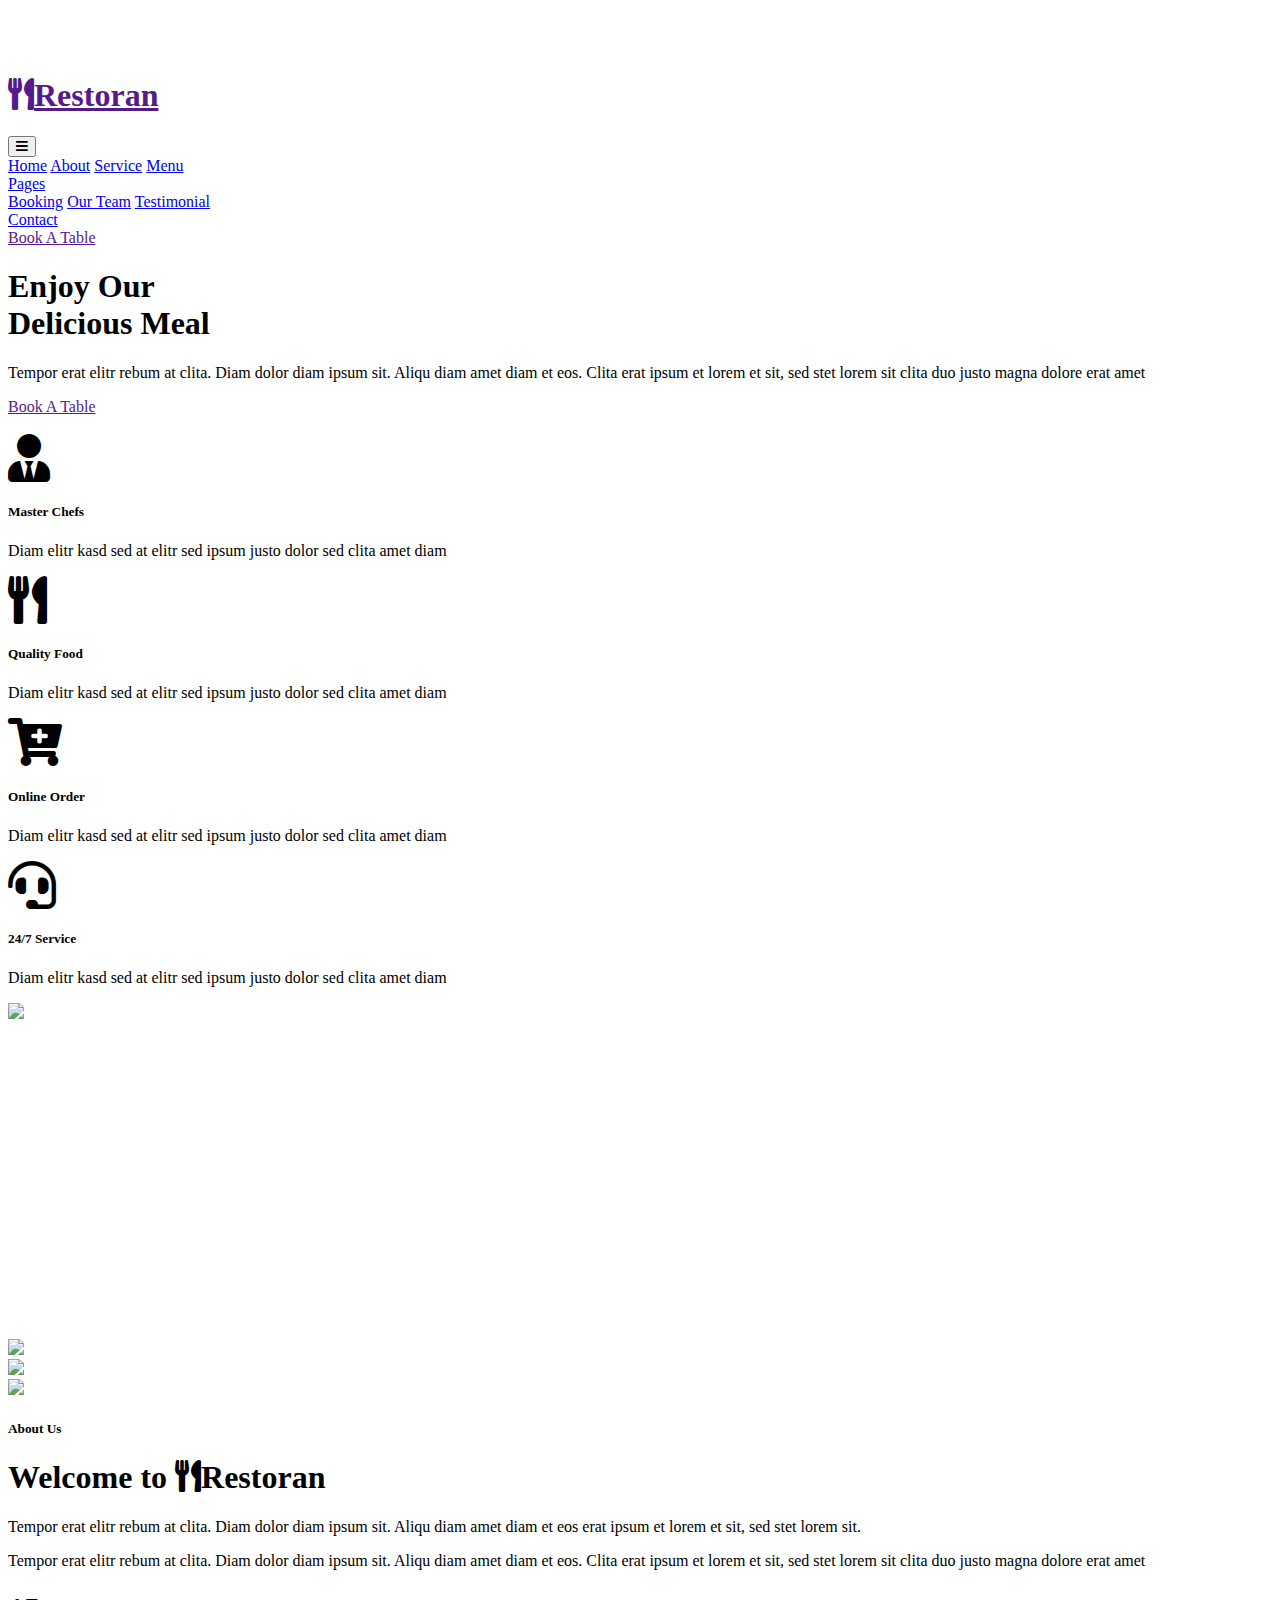
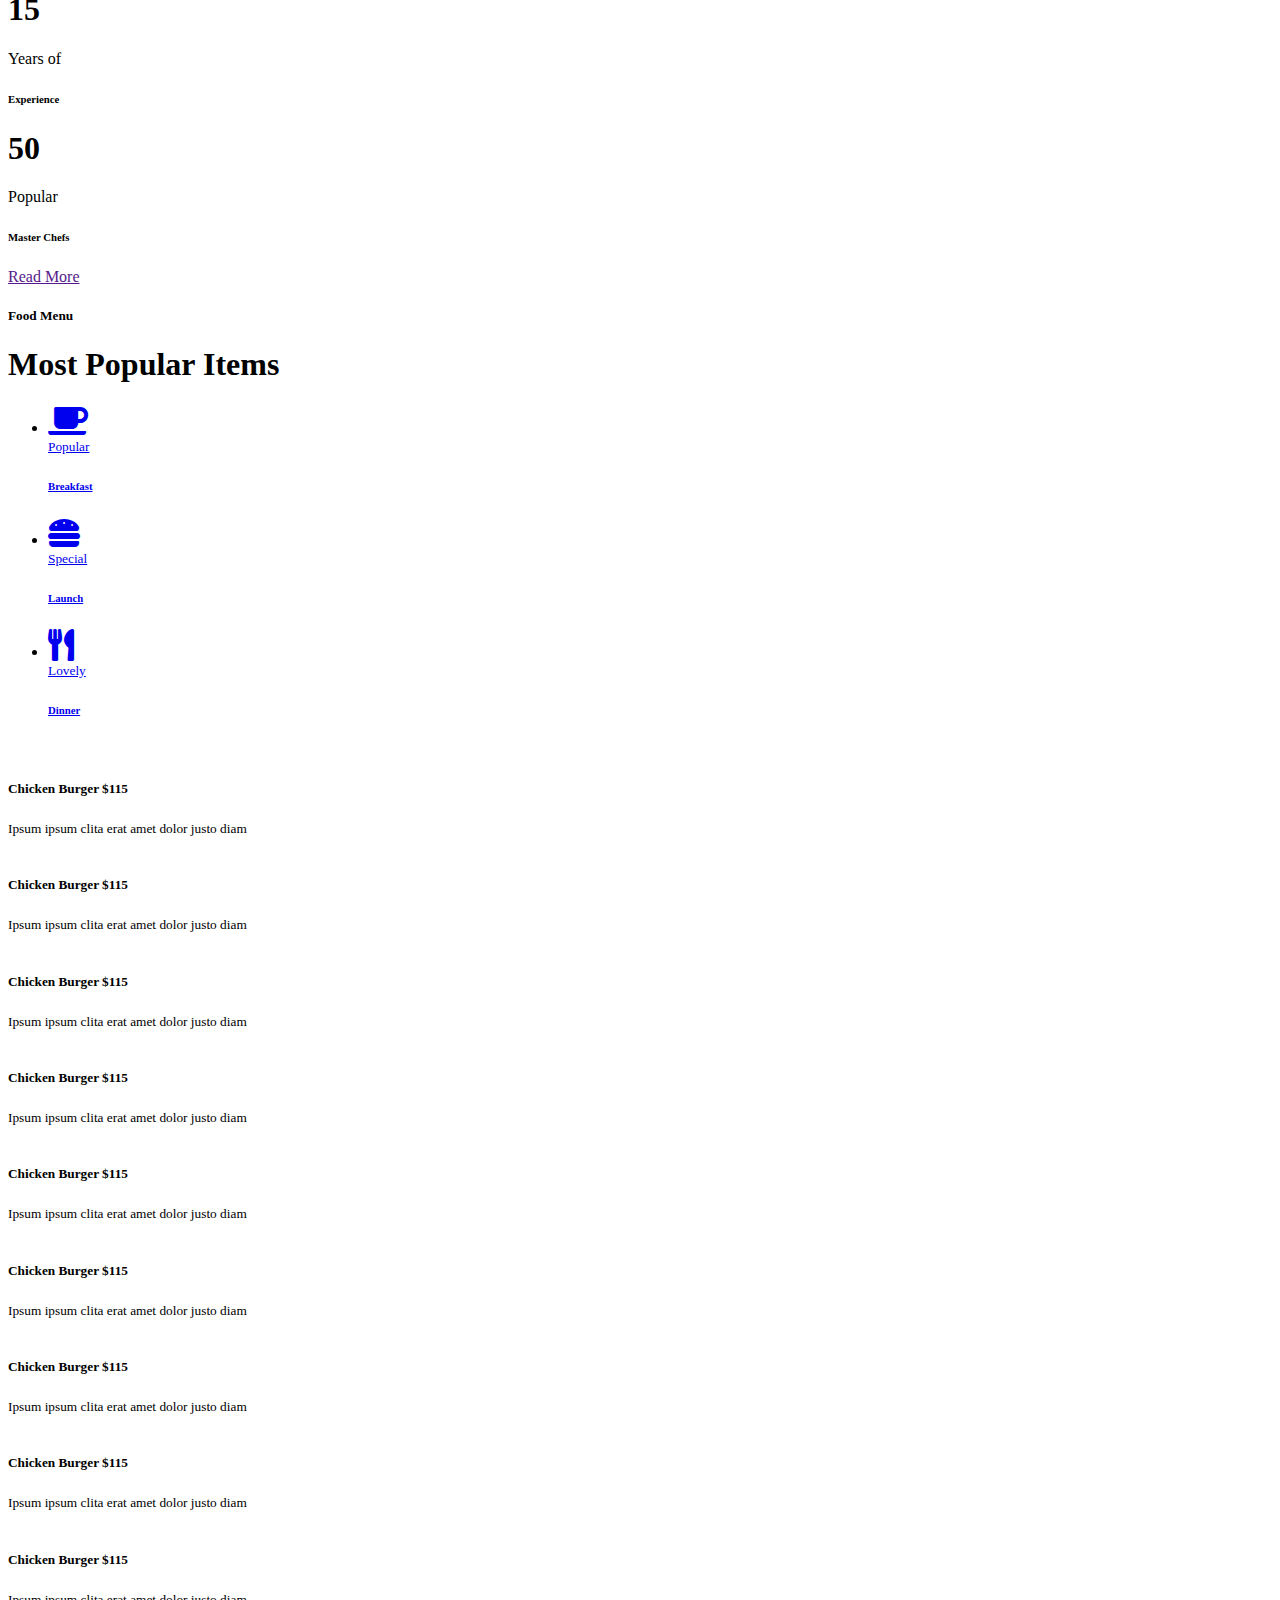
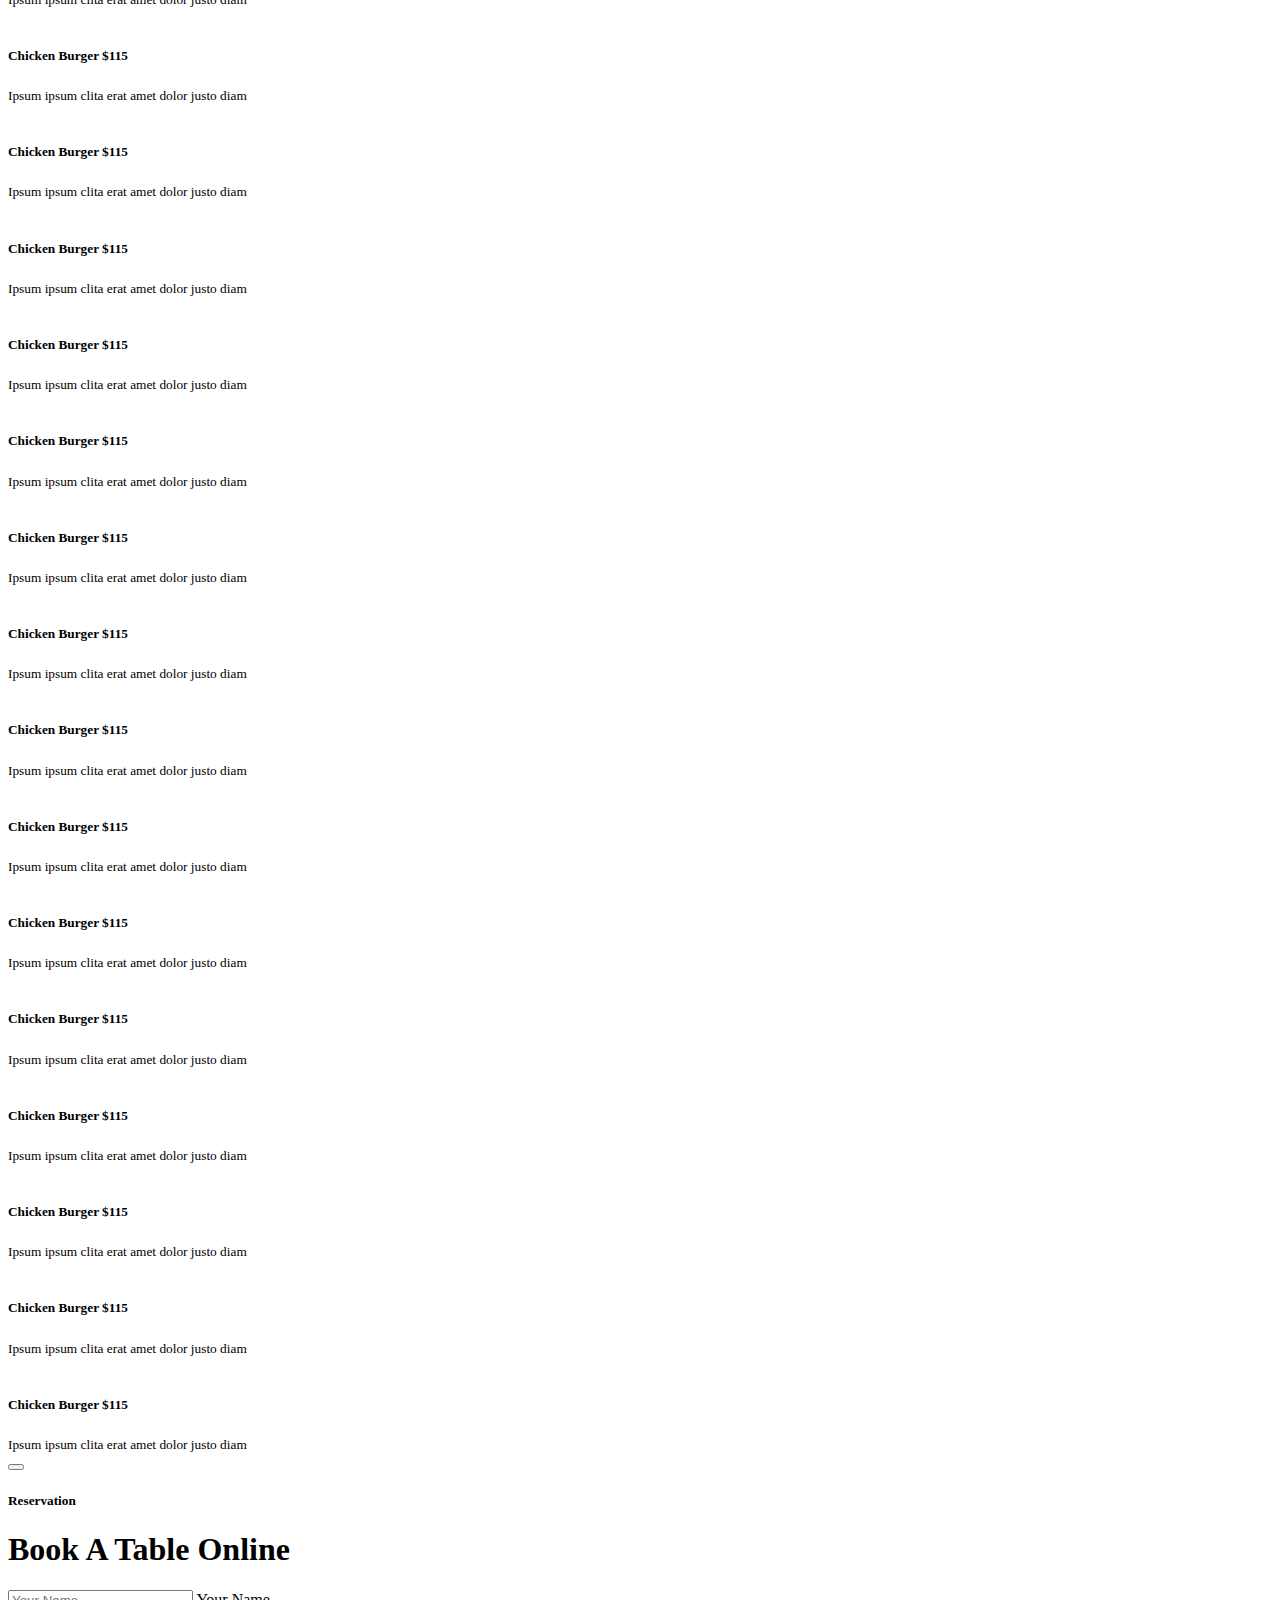
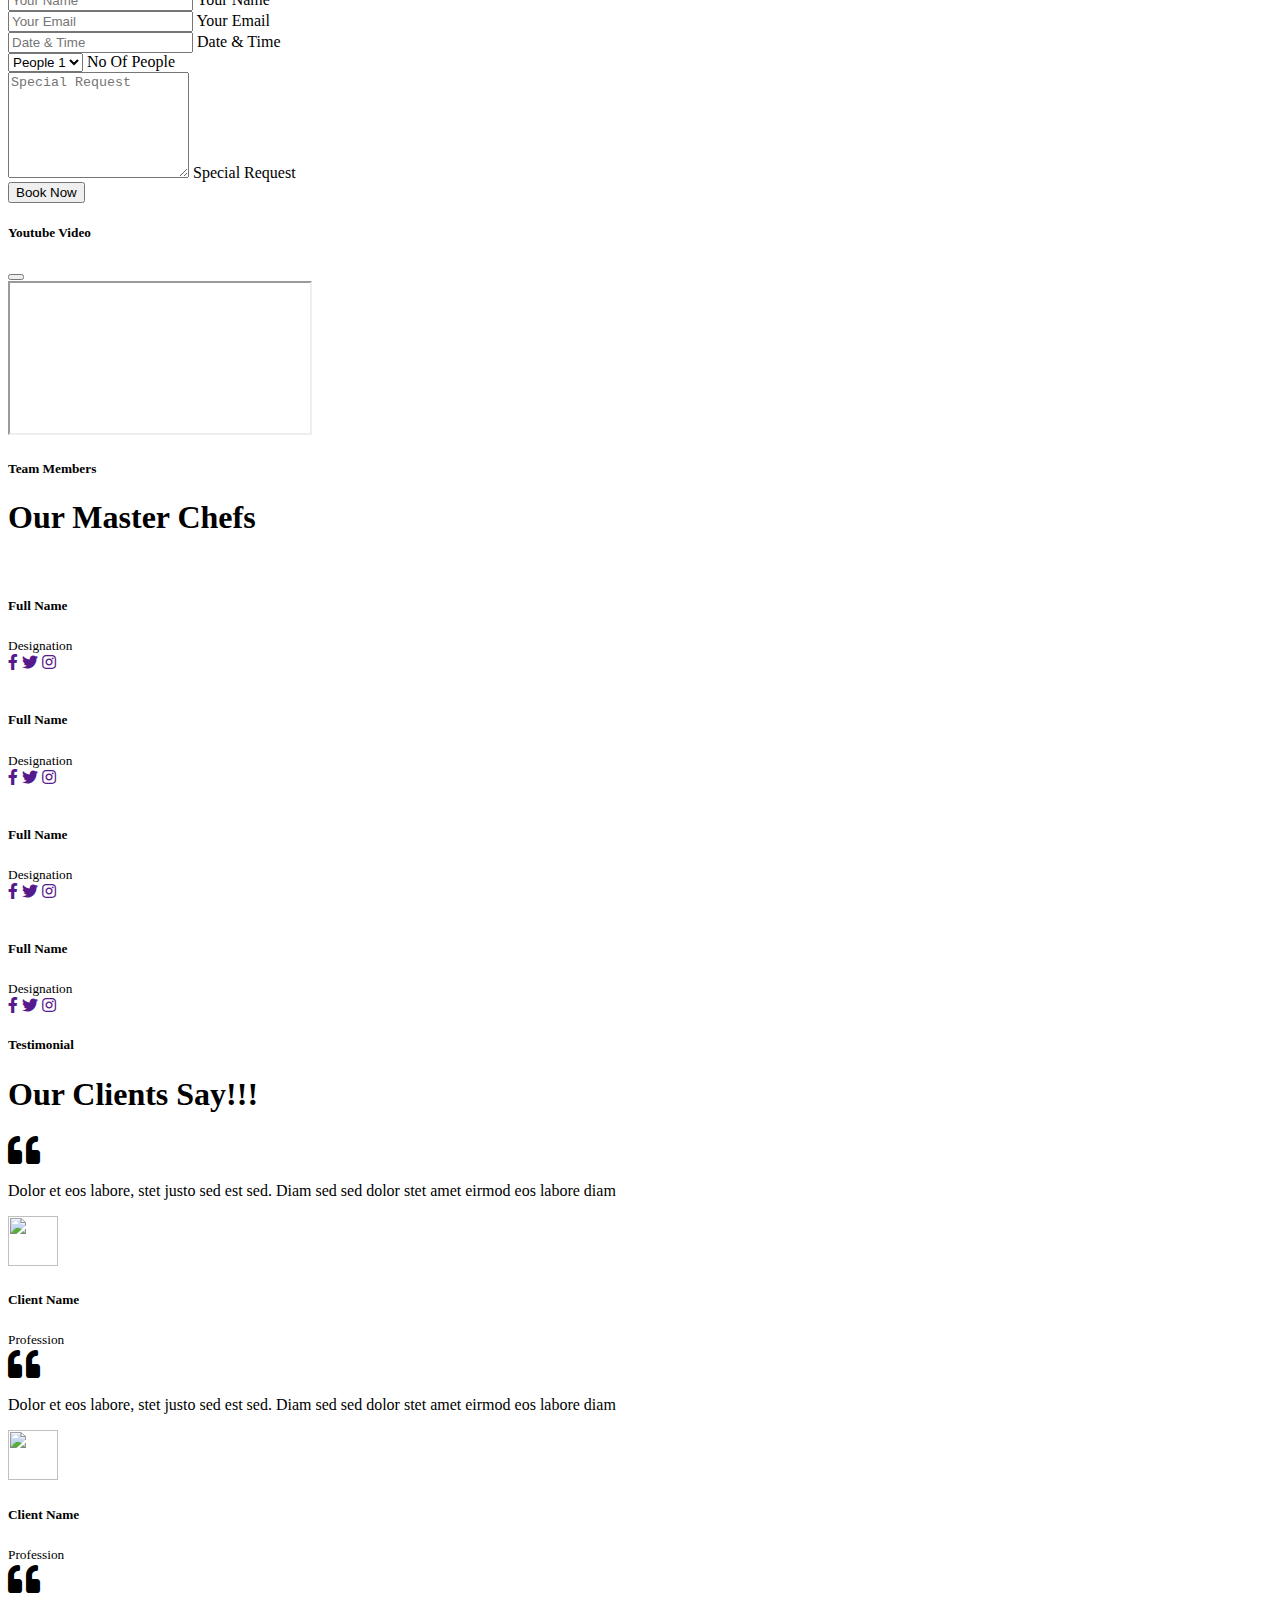
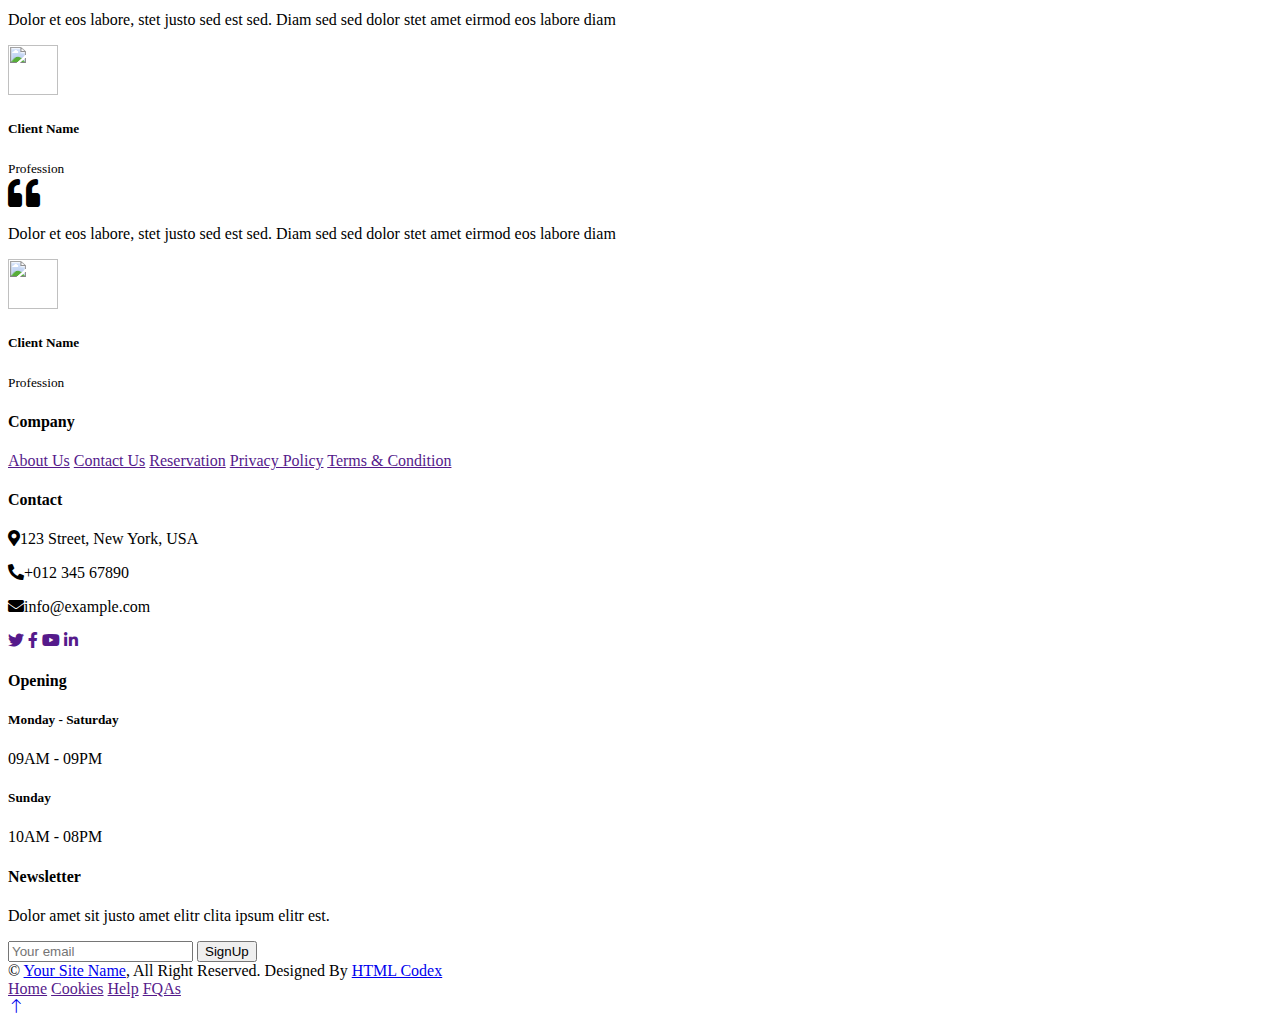
==== index.html @ 81ca8cb5 "Add files via upload" ====
<!DOCTYPE html>
<html lang="en">

<head>
    <meta charset="utf-8">
    <title>Restoran - Bootstrap Restaurant Template</title>
    <meta content="width=device-width, initial-scale=1.0" name="viewport">
    <meta content="" name="keywords">
    <meta content="" name="description">

    <!-- Favicon -->
    <link href="img/favicon.ico" rel="icon">

    <!-- Google Web Fonts -->
    <link rel="preconnect" href="https://fonts.googleapis.com">
    <link rel="preconnect" href="https://fonts.gstatic.com" crossorigin>
    <link href="https://fonts.googleapis.com/css2?family=Heebo:wght@400;500;600&family=Nunito:wght@600;700;800&family=Pacifico&display=swap" rel="stylesheet">

    <!-- Icon Font Stylesheet -->
    <link href="https://cdnjs.cloudflare.com/ajax/libs/font-awesome/5.10.0/css/all.min.css" rel="stylesheet">
    <link href="https://cdn.jsdelivr.net/npm/bootstrap-icons@1.4.1/font/bootstrap-icons.css" rel="stylesheet">

    <!-- Libraries Stylesheet -->
    <link href="lib/animate/animate.min.css" rel="stylesheet">
    <link href="lib/owlcarousel/assets/owl.carousel.min.css" rel="stylesheet">
    <link href="lib/tempusdominus/css/tempusdominus-bootstrap-4.min.css" rel="stylesheet" />

    <!-- Customized Bootstrap Stylesheet -->
    <link href="css/bootstrap.min.css" rel="stylesheet">

    <!-- Template Stylesheet -->
    <link href="css/style.css" rel="stylesheet">
</head>

<body>
    <div class="container-xxl bg-white p-0">
        <!-- Spinner Start -->
        <div id="spinner" class="show bg-white position-fixed translate-middle w-100 vh-100 top-50 start-50 d-flex align-items-center justify-content-center">
            <div class="spinner-border text-primary" style="width: 3rem; height: 3rem;" role="status">
                <span class="sr-only">Loading...</span>
            </div>
        </div>
        <!-- Spinner End -->


        <!-- Navbar & Hero Start -->
        <div class="container-xxl position-relative p-0">
            <nav class="navbar navbar-expand-lg navbar-dark bg-dark px-4 px-lg-5 py-3 py-lg-0">
                <a href="" class="navbar-brand p-0">
                    <h1 class="text-primary m-0"><i class="fa fa-utensils me-3"></i>Restoran</h1>
                    <!-- <img src="img/logo.png" alt="Logo"> -->
                </a>
                <button class="navbar-toggler" type="button" data-bs-toggle="collapse" data-bs-target="#navbarCollapse">
                    <span class="fa fa-bars"></span>
                </button>
                <div class="collapse navbar-collapse" id="navbarCollapse">
                    <div class="navbar-nav ms-auto py-0 pe-4">
                        <a href="index.html" class="nav-item nav-link active">Home</a>
                        <a href="about.html" class="nav-item nav-link">About</a>
                        <a href="service.html" class="nav-item nav-link">Service</a>
                        <a href="menu.html" class="nav-item nav-link">Menu</a>
                        <div class="nav-item dropdown">
                            <a href="#" class="nav-link dropdown-toggle" data-bs-toggle="dropdown">Pages</a>
                            <div class="dropdown-menu m-0">
                                <a href="booking.html" class="dropdown-item">Booking</a>
                                <a href="team.html" class="dropdown-item">Our Team</a>
                                <a href="testimonial.html" class="dropdown-item">Testimonial</a>
                            </div>
                        </div>
                        <a href="contact.html" class="nav-item nav-link">Contact</a>
                    </div>
                    <a href="" class="btn btn-primary py-2 px-4">Book A Table</a>
                </div>
            </nav>

            <div class="container-xxl py-5 bg-dark hero-header mb-5">
                <div class="container my-5 py-5">
                    <div class="row align-items-center g-5">
                        <div class="col-lg-6 text-center text-lg-start">
                            <h1 class="display-3 text-white animated slideInLeft">Enjoy Our<br>Delicious Meal</h1>
                            <p class="text-white animated slideInLeft mb-4 pb-2">Tempor erat elitr rebum at clita. Diam dolor diam ipsum sit. Aliqu diam amet diam et eos. Clita erat ipsum et lorem et sit, sed stet lorem sit clita duo justo magna dolore erat amet</p>
                            <a href="" class="btn btn-primary py-sm-3 px-sm-5 me-3 animated slideInLeft">Book A Table</a>
                        </div>
                        <div class="col-lg-6 text-center text-lg-end overflow-hidden">
                            <img class="img-fluid" src="img/hero.png" alt="">
                        </div>
                    </div>
                </div>
            </div>
        </div>
        <!-- Navbar & Hero End -->


        <!-- Service Start -->
        <div class="container-xxl py-5">
            <div class="container">
                <div class="row g-4">
                    <div class="col-lg-3 col-sm-6 wow fadeInUp" data-wow-delay="0.1s">
                        <div class="service-item rounded pt-3">
                            <div class="p-4">
                                <i class="fa fa-3x fa-user-tie text-primary mb-4"></i>
                                <h5>Master Chefs</h5>
                                <p>Diam elitr kasd sed at elitr sed ipsum justo dolor sed clita amet diam</p>
                            </div>
                        </div>
                    </div>
                    <div class="col-lg-3 col-sm-6 wow fadeInUp" data-wow-delay="0.3s">
                        <div class="service-item rounded pt-3">
                            <div class="p-4">
                                <i class="fa fa-3x fa-utensils text-primary mb-4"></i>
                                <h5>Quality Food</h5>
                                <p>Diam elitr kasd sed at elitr sed ipsum justo dolor sed clita amet diam</p>
                            </div>
                        </div>
                    </div>
                    <div class="col-lg-3 col-sm-6 wow fadeInUp" data-wow-delay="0.5s">
                        <div class="service-item rounded pt-3">
                            <div class="p-4">
                                <i class="fa fa-3x fa-cart-plus text-primary mb-4"></i>
                                <h5>Online Order</h5>
                                <p>Diam elitr kasd sed at elitr sed ipsum justo dolor sed clita amet diam</p>
                            </div>
                        </div>
                    </div>
                    <div class="col-lg-3 col-sm-6 wow fadeInUp" data-wow-delay="0.7s">
                        <div class="service-item rounded pt-3">
                            <div class="p-4">
                                <i class="fa fa-3x fa-headset text-primary mb-4"></i>
                                <h5>24/7 Service</h5>
                                <p>Diam elitr kasd sed at elitr sed ipsum justo dolor sed clita amet diam</p>
                            </div>
                        </div>
                    </div>
                </div>
            </div>
        </div>
        <!-- Service End -->


        <!-- About Start -->
        <div class="container-xxl py-5">
            <div class="container">
                <div class="row g-5 align-items-center">
                    <div class="col-lg-6">
                        <div class="row g-3">
                            <div class="col-6 text-start">
                                <img class="img-fluid rounded w-100 wow zoomIn" data-wow-delay="0.1s" src="img/about-1.jpg">
                            </div>
                            <div class="col-6 text-start">
                                <img class="img-fluid rounded w-75 wow zoomIn" data-wow-delay="0.3s" src="img/about-2.jpg" style="margin-top: 25%;">
                            </div>
                            <div class="col-6 text-end">
                                <img class="img-fluid rounded w-75 wow zoomIn" data-wow-delay="0.5s" src="img/about-3.jpg">
                            </div>
                            <div class="col-6 text-end">
                                <img class="img-fluid rounded w-100 wow zoomIn" data-wow-delay="0.7s" src="img/about-4.jpg">
                            </div>
                        </div>
                    </div>
                    <div class="col-lg-6">
                        <h5 class="section-title ff-secondary text-start text-primary fw-normal">About Us</h5>
                        <h1 class="mb-4">Welcome to <i class="fa fa-utensils text-primary me-2"></i>Restoran</h1>
                        <p class="mb-4">Tempor erat elitr rebum at clita. Diam dolor diam ipsum sit. Aliqu diam amet diam et eos erat ipsum et lorem et sit, sed stet lorem sit.</p>
                        <p class="mb-4">Tempor erat elitr rebum at clita. Diam dolor diam ipsum sit. Aliqu diam amet diam et eos. Clita erat ipsum et lorem et sit, sed stet lorem sit clita duo justo magna dolore erat amet</p>
                        <div class="row g-4 mb-4">
                            <div class="col-sm-6">
                                <div class="d-flex align-items-center border-start border-5 border-primary px-3">
                                    <h1 class="flex-shrink-0 display-5 text-primary mb-0" data-toggle="counter-up">15</h1>
                                    <div class="ps-4">
                                        <p class="mb-0">Years of</p>
                                        <h6 class="text-uppercase mb-0">Experience</h6>
                                    </div>
                                </div>
                            </div>
                            <div class="col-sm-6">
                                <div class="d-flex align-items-center border-start border-5 border-primary px-3">
                                    <h1 class="flex-shrink-0 display-5 text-primary mb-0" data-toggle="counter-up">50</h1>
                                    <div class="ps-4">
                                        <p class="mb-0">Popular</p>
                                        <h6 class="text-uppercase mb-0">Master Chefs</h6>
                                    </div>
                                </div>
                            </div>
                        </div>
                        <a class="btn btn-primary py-3 px-5 mt-2" href="">Read More</a>
                    </div>
                </div>
            </div>
        </div>
        <!-- About End -->


        <!-- Menu Start -->
        <div class="container-xxl py-5">
            <div class="container">
                <div class="text-center wow fadeInUp" data-wow-delay="0.1s">
                    <h5 class="section-title ff-secondary text-center text-primary fw-normal">Food Menu</h5>
                    <h1 class="mb-5">Most Popular Items</h1>
                </div>
                <div class="tab-class text-center wow fadeInUp" data-wow-delay="0.1s">
                    <ul class="nav nav-pills d-inline-flex justify-content-center border-bottom mb-5">
                        <li class="nav-item">
                            <a class="d-flex align-items-center text-start mx-3 ms-0 pb-3 active" data-bs-toggle="pill" href="#tab-1">
                                <i class="fa fa-coffee fa-2x text-primary"></i>
                                <div class="ps-3">
                                    <small class="text-body">Popular</small>
                                    <h6 class="mt-n1 mb-0">Breakfast</h6>
                                </div>
                            </a>
                        </li>
                        <li class="nav-item">
                            <a class="d-flex align-items-center text-start mx-3 pb-3" data-bs-toggle="pill" href="#tab-2">
                                <i class="fa fa-hamburger fa-2x text-primary"></i>
                                <div class="ps-3">
                                    <small class="text-body">Special</small>
                                    <h6 class="mt-n1 mb-0">Launch</h6>
                                </div>
                            </a>
                        </li>
                        <li class="nav-item">
                            <a class="d-flex align-items-center text-start mx-3 me-0 pb-3" data-bs-toggle="pill" href="#tab-3">
                                <i class="fa fa-utensils fa-2x text-primary"></i>
                                <div class="ps-3">
                                    <small class="text-body">Lovely</small>
                                    <h6 class="mt-n1 mb-0">Dinner</h6>
                                </div>
                            </a>
                        </li>
                    </ul>
                    <div class="tab-content">
                        <div id="tab-1" class="tab-pane fade show p-0 active">
                            <div class="row g-4">
                                <div class="col-lg-6">
                                    <div class="d-flex align-items-center">
                                        <img class="flex-shrink-0 img-fluid rounded" src="img/menu-1.jpg" alt="" style="width: 80px;">
                                        <div class="w-100 d-flex flex-column text-start ps-4">
                                            <h5 class="d-flex justify-content-between border-bottom pb-2">
                                                <span>Chicken Burger</span>
                                                <span class="text-primary">$115</span>
                                            </h5>
                                            <small class="fst-italic">Ipsum ipsum clita erat amet dolor justo diam</small>
                                        </div>
                                    </div>
                                </div>
                                <div class="col-lg-6">
                                    <div class="d-flex align-items-center">
                                        <img class="flex-shrink-0 img-fluid rounded" src="img/menu-2.jpg" alt="" style="width: 80px;">
                                        <div class="w-100 d-flex flex-column text-start ps-4">
                                            <h5 class="d-flex justify-content-between border-bottom pb-2">
                                                <span>Chicken Burger</span>
                                                <span class="text-primary">$115</span>
                                            </h5>
                                            <small class="fst-italic">Ipsum ipsum clita erat amet dolor justo diam</small>
                                        </div>
                                    </div>
                                </div>
                                <div class="col-lg-6">
                                    <div class="d-flex align-items-center">
                                        <img class="flex-shrink-0 img-fluid rounded" src="img/menu-3.jpg" alt="" style="width: 80px;">
                                        <div class="w-100 d-flex flex-column text-start ps-4">
                                            <h5 class="d-flex justify-content-between border-bottom pb-2">
                                                <span>Chicken Burger</span>
                                                <span class="text-primary">$115</span>
                                            </h5>
                                            <small class="fst-italic">Ipsum ipsum clita erat amet dolor justo diam</small>
                                        </div>
                                    </div>
                                </div>
                                <div class="col-lg-6">
                                    <div class="d-flex align-items-center">
                                        <img class="flex-shrink-0 img-fluid rounded" src="img/menu-4.jpg" alt="" style="width: 80px;">
                                        <div class="w-100 d-flex flex-column text-start ps-4">
                                            <h5 class="d-flex justify-content-between border-bottom pb-2">
                                                <span>Chicken Burger</span>
                                                <span class="text-primary">$115</span>
                                            </h5>
                                            <small class="fst-italic">Ipsum ipsum clita erat amet dolor justo diam</small>
                                        </div>
                                    </div>
                                </div>
                                <div class="col-lg-6">
                                    <div class="d-flex align-items-center">
                                        <img class="flex-shrink-0 img-fluid rounded" src="img/menu-5.jpg" alt="" style="width: 80px;">
                                        <div class="w-100 d-flex flex-column text-start ps-4">
                                            <h5 class="d-flex justify-content-between border-bottom pb-2">
                                                <span>Chicken Burger</span>
                                                <span class="text-primary">$115</span>
                                            </h5>
                                            <small class="fst-italic">Ipsum ipsum clita erat amet dolor justo diam</small>
                                        </div>
                                    </div>
                                </div>
                                <div class="col-lg-6">
                                    <div class="d-flex align-items-center">
                                        <img class="flex-shrink-0 img-fluid rounded" src="img/menu-6.jpg" alt="" style="width: 80px;">
                                        <div class="w-100 d-flex flex-column text-start ps-4">
                                            <h5 class="d-flex justify-content-between border-bottom pb-2">
                                                <span>Chicken Burger</span>
                                                <span class="text-primary">$115</span>
                                            </h5>
                                            <small class="fst-italic">Ipsum ipsum clita erat amet dolor justo diam</small>
                                        </div>
                                    </div>
                                </div>
                                <div class="col-lg-6">
                                    <div class="d-flex align-items-center">
                                        <img class="flex-shrink-0 img-fluid rounded" src="img/menu-7.jpg" alt="" style="width: 80px;">
                                        <div class="w-100 d-flex flex-column text-start ps-4">
                                            <h5 class="d-flex justify-content-between border-bottom pb-2">
                                                <span>Chicken Burger</span>
                                                <span class="text-primary">$115</span>
                                            </h5>
                                            <small class="fst-italic">Ipsum ipsum clita erat amet dolor justo diam</small>
                                        </div>
                                    </div>
                                </div>
                                <div class="col-lg-6">
                                    <div class="d-flex align-items-center">
                                        <img class="flex-shrink-0 img-fluid rounded" src="img/menu-8.jpg" alt="" style="width: 80px;">
                                        <div class="w-100 d-flex flex-column text-start ps-4">
                                            <h5 class="d-flex justify-content-between border-bottom pb-2">
                                                <span>Chicken Burger</span>
                                                <span class="text-primary">$115</span>
                                            </h5>
                                            <small class="fst-italic">Ipsum ipsum clita erat amet dolor justo diam</small>
                                        </div>
                                    </div>
                                </div>
                            </div>
                        </div>
                        <div id="tab-2" class="tab-pane fade show p-0">
                            <div class="row g-4">
                                <div class="col-lg-6">
                                    <div class="d-flex align-items-center">
                                        <img class="flex-shrink-0 img-fluid rounded" src="img/menu-1.jpg" alt="" style="width: 80px;">
                                        <div class="w-100 d-flex flex-column text-start ps-4">
                                            <h5 class="d-flex justify-content-between border-bottom pb-2">
                                                <span>Chicken Burger</span>
                                                <span class="text-primary">$115</span>
                                            </h5>
                                            <small class="fst-italic">Ipsum ipsum clita erat amet dolor justo diam</small>
                                        </div>
                                    </div>
                                </div>
                                <div class="col-lg-6">
                                    <div class="d-flex align-items-center">
                                        <img class="flex-shrink-0 img-fluid rounded" src="img/menu-2.jpg" alt="" style="width: 80px;">
                                        <div class="w-100 d-flex flex-column text-start ps-4">
                                            <h5 class="d-flex justify-content-between border-bottom pb-2">
                                                <span>Chicken Burger</span>
                                                <span class="text-primary">$115</span>
                                            </h5>
                                            <small class="fst-italic">Ipsum ipsum clita erat amet dolor justo diam</small>
                                        </div>
                                    </div>
                                </div>
                                <div class="col-lg-6">
                                    <div class="d-flex align-items-center">
                                        <img class="flex-shrink-0 img-fluid rounded" src="img/menu-3.jpg" alt="" style="width: 80px;">
                                        <div class="w-100 d-flex flex-column text-start ps-4">
                                            <h5 class="d-flex justify-content-between border-bottom pb-2">
                                                <span>Chicken Burger</span>
                                                <span class="text-primary">$115</span>
                                            </h5>
                                            <small class="fst-italic">Ipsum ipsum clita erat amet dolor justo diam</small>
                                        </div>
                                    </div>
                                </div>
                                <div class="col-lg-6">
                                    <div class="d-flex align-items-center">
                                        <img class="flex-shrink-0 img-fluid rounded" src="img/menu-4.jpg" alt="" style="width: 80px;">
                                        <div class="w-100 d-flex flex-column text-start ps-4">
                                            <h5 class="d-flex justify-content-between border-bottom pb-2">
                                                <span>Chicken Burger</span>
                                                <span class="text-primary">$115</span>
                                            </h5>
                                            <small class="fst-italic">Ipsum ipsum clita erat amet dolor justo diam</small>
                                        </div>
                                    </div>
                                </div>
                                <div class="col-lg-6">
                                    <div class="d-flex align-items-center">
                                        <img class="flex-shrink-0 img-fluid rounded" src="img/menu-5.jpg" alt="" style="width: 80px;">
                                        <div class="w-100 d-flex flex-column text-start ps-4">
                                            <h5 class="d-flex justify-content-between border-bottom pb-2">
                                                <span>Chicken Burger</span>
                                                <span class="text-primary">$115</span>
                                            </h5>
                                            <small class="fst-italic">Ipsum ipsum clita erat amet dolor justo diam</small>
                                        </div>
                                    </div>
                                </div>
                                <div class="col-lg-6">
                                    <div class="d-flex align-items-center">
                                        <img class="flex-shrink-0 img-fluid rounded" src="img/menu-6.jpg" alt="" style="width: 80px;">
                                        <div class="w-100 d-flex flex-column text-start ps-4">
                                            <h5 class="d-flex justify-content-between border-bottom pb-2">
                                                <span>Chicken Burger</span>
                                                <span class="text-primary">$115</span>
                                            </h5>
                                            <small class="fst-italic">Ipsum ipsum clita erat amet dolor justo diam</small>
                                        </div>
                                    </div>
                                </div>
                                <div class="col-lg-6">
                                    <div class="d-flex align-items-center">
                                        <img class="flex-shrink-0 img-fluid rounded" src="img/menu-7.jpg" alt="" style="width: 80px;">
                                        <div class="w-100 d-flex flex-column text-start ps-4">
                                            <h5 class="d-flex justify-content-between border-bottom pb-2">
                                                <span>Chicken Burger</span>
                                                <span class="text-primary">$115</span>
                                            </h5>
                                            <small class="fst-italic">Ipsum ipsum clita erat amet dolor justo diam</small>
                                        </div>
                                    </div>
                                </div>
                                <div class="col-lg-6">
                                    <div class="d-flex align-items-center">
                                        <img class="flex-shrink-0 img-fluid rounded" src="img/menu-8.jpg" alt="" style="width: 80px;">
                                        <div class="w-100 d-flex flex-column text-start ps-4">
                                            <h5 class="d-flex justify-content-between border-bottom pb-2">
                                                <span>Chicken Burger</span>
                                                <span class="text-primary">$115</span>
                                            </h5>
                                            <small class="fst-italic">Ipsum ipsum clita erat amet dolor justo diam</small>
                                        </div>
                                    </div>
                                </div>
                            </div>
                        </div>
                        <div id="tab-3" class="tab-pane fade show p-0">
                            <div class="row g-4">
                                <div class="col-lg-6">
                                    <div class="d-flex align-items-center">
                                        <img class="flex-shrink-0 img-fluid rounded" src="img/menu-1.jpg" alt="" style="width: 80px;">
                                        <div class="w-100 d-flex flex-column text-start ps-4">
                                            <h5 class="d-flex justify-content-between border-bottom pb-2">
                                                <span>Chicken Burger</span>
                                                <span class="text-primary">$115</span>
                                            </h5>
                                            <small class="fst-italic">Ipsum ipsum clita erat amet dolor justo diam</small>
                                        </div>
                                    </div>
                                </div>
                                <div class="col-lg-6">
                                    <div class="d-flex align-items-center">
                                        <img class="flex-shrink-0 img-fluid rounded" src="img/menu-2.jpg" alt="" style="width: 80px;">
                                        <div class="w-100 d-flex flex-column text-start ps-4">
                                            <h5 class="d-flex justify-content-between border-bottom pb-2">
                                                <span>Chicken Burger</span>
                                                <span class="text-primary">$115</span>
                                            </h5>
                                            <small class="fst-italic">Ipsum ipsum clita erat amet dolor justo diam</small>
                                        </div>
                                    </div>
                                </div>
                                <div class="col-lg-6">
                                    <div class="d-flex align-items-center">
                                        <img class="flex-shrink-0 img-fluid rounded" src="img/menu-3.jpg" alt="" style="width: 80px;">
                                        <div class="w-100 d-flex flex-column text-start ps-4">
                                            <h5 class="d-flex justify-content-between border-bottom pb-2">
                                                <span>Chicken Burger</span>
                                                <span class="text-primary">$115</span>
                                            </h5>
                                            <small class="fst-italic">Ipsum ipsum clita erat amet dolor justo diam</small>
                                        </div>
                                    </div>
                                </div>
                                <div class="col-lg-6">
                                    <div class="d-flex align-items-center">
                                        <img class="flex-shrink-0 img-fluid rounded" src="img/menu-4.jpg" alt="" style="width: 80px;">
                                        <div class="w-100 d-flex flex-column text-start ps-4">
                                            <h5 class="d-flex justify-content-between border-bottom pb-2">
                                                <span>Chicken Burger</span>
                                                <span class="text-primary">$115</span>
                                            </h5>
                                            <small class="fst-italic">Ipsum ipsum clita erat amet dolor justo diam</small>
                                        </div>
                                    </div>
                                </div>
                                <div class="col-lg-6">
                                    <div class="d-flex align-items-center">
                                        <img class="flex-shrink-0 img-fluid rounded" src="img/menu-5.jpg" alt="" style="width: 80px;">
                                        <div class="w-100 d-flex flex-column text-start ps-4">
                                            <h5 class="d-flex justify-content-between border-bottom pb-2">
                                                <span>Chicken Burger</span>
                                                <span class="text-primary">$115</span>
                                            </h5>
                                            <small class="fst-italic">Ipsum ipsum clita erat amet dolor justo diam</small>
                                        </div>
                                    </div>
                                </div>
                                <div class="col-lg-6">
                                    <div class="d-flex align-items-center">
                                        <img class="flex-shrink-0 img-fluid rounded" src="img/menu-6.jpg" alt="" style="width: 80px;">
                                        <div class="w-100 d-flex flex-column text-start ps-4">
                                            <h5 class="d-flex justify-content-between border-bottom pb-2">
                                                <span>Chicken Burger</span>
                                                <span class="text-primary">$115</span>
                                            </h5>
                                            <small class="fst-italic">Ipsum ipsum clita erat amet dolor justo diam</small>
                                        </div>
                                    </div>
                                </div>
                                <div class="col-lg-6">
                                    <div class="d-flex align-items-center">
                                        <img class="flex-shrink-0 img-fluid rounded" src="img/menu-7.jpg" alt="" style="width: 80px;">
                                        <div class="w-100 d-flex flex-column text-start ps-4">
                                            <h5 class="d-flex justify-content-between border-bottom pb-2">
                                                <span>Chicken Burger</span>
                                                <span class="text-primary">$115</span>
                                            </h5>
                                            <small class="fst-italic">Ipsum ipsum clita erat amet dolor justo diam</small>
                                        </div>
                                    </div>
                                </div>
                                <div class="col-lg-6">
                                    <div class="d-flex align-items-center">
                                        <img class="flex-shrink-0 img-fluid rounded" src="img/menu-8.jpg" alt="" style="width: 80px;">
                                        <div class="w-100 d-flex flex-column text-start ps-4">
                                            <h5 class="d-flex justify-content-between border-bottom pb-2">
                                                <span>Chicken Burger</span>
                                                <span class="text-primary">$115</span>
                                            </h5>
                                            <small class="fst-italic">Ipsum ipsum clita erat amet dolor justo diam</small>
                                        </div>
                                    </div>
                                </div>
                            </div>
                        </div>
                    </div>
                </div>
            </div>
        </div>
        <!-- Menu End -->


        <!-- Reservation Start -->
        <div class="container-xxl py-5 px-0 wow fadeInUp" data-wow-delay="0.1s">
            <div class="row g-0">
                <div class="col-md-6">
                    <div class="video">
                        <button type="button" class="btn-play" data-bs-toggle="modal" data-src="https://www.youtube.com/embed/DWRcNpR6Kdc" data-bs-target="#videoModal">
                            <span></span>
                        </button>
                    </div>
                </div>
                <div class="col-md-6 bg-dark d-flex align-items-center">
                    <div class="p-5 wow fadeInUp" data-wow-delay="0.2s">
                        <h5 class="section-title ff-secondary text-start text-primary fw-normal">Reservation</h5>
                        <h1 class="text-white mb-4">Book A Table Online</h1>
                        <form>
                            <div class="row g-3">
                                <div class="col-md-6">
                                    <div class="form-floating">
                                        <input type="text" class="form-control" id="name" placeholder="Your Name">
                                        <label for="name">Your Name</label>
                                    </div>
                                </div>
                                <div class="col-md-6">
                                    <div class="form-floating">
                                        <input type="email" class="form-control" id="email" placeholder="Your Email">
                                        <label for="email">Your Email</label>
                                    </div>
                                </div>
                                <div class="col-md-6">
                                    <div class="form-floating date" id="date3" data-target-input="nearest">
                                        <input type="text" class="form-control datetimepicker-input" id="datetime" placeholder="Date & Time" data-target="#date3" data-toggle="datetimepicker" />
                                        <label for="datetime">Date & Time</label>
                                    </div>
                                </div>
                                <div class="col-md-6">
                                    <div class="form-floating">
                                        <select class="form-select" id="select1">
                                          <option value="1">People 1</option>
                                          <option value="2">People 2</option>
                                          <option value="3">People 3</option>
                                        </select>
                                        <label for="select1">No Of People</label>
                                      </div>
                                </div>
                                <div class="col-12">
                                    <div class="form-floating">
                                        <textarea class="form-control" placeholder="Special Request" id="message" style="height: 100px"></textarea>
                                        <label for="message">Special Request</label>
                                    </div>
                                </div>
                                <div class="col-12">
                                    <button class="btn btn-primary w-100 py-3" type="submit">Book Now</button>
                                </div>
                            </div>
                        </form>
                    </div>
                </div>
            </div>
        </div>

        <div class="modal fade" id="videoModal" tabindex="-1" aria-labelledby="exampleModalLabel" aria-hidden="true">
            <div class="modal-dialog">
                <div class="modal-content rounded-0">
                    <div class="modal-header">
                        <h5 class="modal-title" id="exampleModalLabel">Youtube Video</h5>
                        <button type="button" class="btn-close" data-bs-dismiss="modal" aria-label="Close"></button>
                    </div>
                    <div class="modal-body">
                        <!-- 16:9 aspect ratio -->
                        <div class="ratio ratio-16x9">
                            <iframe class="embed-responsive-item" src="" id="video" allowfullscreen allowscriptaccess="always"
                                allow="autoplay"></iframe>
                        </div>
                    </div>
                </div>
            </div>
        </div>
        <!-- Reservation Start -->


        <!-- Team Start -->
        <div class="container-xxl pt-5 pb-3">
            <div class="container">
                <div class="text-center wow fadeInUp" data-wow-delay="0.1s">
                    <h5 class="section-title ff-secondary text-center text-primary fw-normal">Team Members</h5>
                    <h1 class="mb-5">Our Master Chefs</h1>
                </div>
                <div class="row g-4">
                    <div class="col-lg-3 col-md-6 wow fadeInUp" data-wow-delay="0.1s">
                        <div class="team-item text-center rounded overflow-hidden">
                            <div class="rounded-circle overflow-hidden m-4">
                                <img class="img-fluid" src="img/team-1.jpg" alt="">
                            </div>
                            <h5 class="mb-0">Full Name</h5>
                            <small>Designation</small>
                            <div class="d-flex justify-content-center mt-3">
                                <a class="btn btn-square btn-primary mx-1" href=""><i class="fab fa-facebook-f"></i></a>
                                <a class="btn btn-square btn-primary mx-1" href=""><i class="fab fa-twitter"></i></a>
                                <a class="btn btn-square btn-primary mx-1" href=""><i class="fab fa-instagram"></i></a>
                            </div>
                        </div>
                    </div>
                    <div class="col-lg-3 col-md-6 wow fadeInUp" data-wow-delay="0.3s">
                        <div class="team-item text-center rounded overflow-hidden">
                            <div class="rounded-circle overflow-hidden m-4">
                                <img class="img-fluid" src="img/team-2.jpg" alt="">
                            </div>
                            <h5 class="mb-0">Full Name</h5>
                            <small>Designation</small>
                            <div class="d-flex justify-content-center mt-3">
                                <a class="btn btn-square btn-primary mx-1" href=""><i class="fab fa-facebook-f"></i></a>
                                <a class="btn btn-square btn-primary mx-1" href=""><i class="fab fa-twitter"></i></a>
                                <a class="btn btn-square btn-primary mx-1" href=""><i class="fab fa-instagram"></i></a>
                            </div>
                        </div>
                    </div>
                    <div class="col-lg-3 col-md-6 wow fadeInUp" data-wow-delay="0.5s">
                        <div class="team-item text-center rounded overflow-hidden">
                            <div class="rounded-circle overflow-hidden m-4">
                                <img class="img-fluid" src="img/team-3.jpg" alt="">
                            </div>
                            <h5 class="mb-0">Full Name</h5>
                            <small>Designation</small>
                            <div class="d-flex justify-content-center mt-3">
                                <a class="btn btn-square btn-primary mx-1" href=""><i class="fab fa-facebook-f"></i></a>
                                <a class="btn btn-square btn-primary mx-1" href=""><i class="fab fa-twitter"></i></a>
                                <a class="btn btn-square btn-primary mx-1" href=""><i class="fab fa-instagram"></i></a>
                            </div>
                        </div>
                    </div>
                    <div class="col-lg-3 col-md-6 wow fadeInUp" data-wow-delay="0.7s">
                        <div class="team-item text-center rounded overflow-hidden">
                            <div class="rounded-circle overflow-hidden m-4">
                                <img class="img-fluid" src="img/team-4.jpg" alt="">
                            </div>
                            <h5 class="mb-0">Full Name</h5>
                            <small>Designation</small>
                            <div class="d-flex justify-content-center mt-3">
                                <a class="btn btn-square btn-primary mx-1" href=""><i class="fab fa-facebook-f"></i></a>
                                <a class="btn btn-square btn-primary mx-1" href=""><i class="fab fa-twitter"></i></a>
                                <a class="btn btn-square btn-primary mx-1" href=""><i class="fab fa-instagram"></i></a>
                            </div>
                        </div>
                    </div>
                </div>
            </div>
        </div>
        <!-- Team End -->


        <!-- Testimonial Start -->
        <div class="container-xxl py-5 wow fadeInUp" data-wow-delay="0.1s">
            <div class="container">
                <div class="text-center">
                    <h5 class="section-title ff-secondary text-center text-primary fw-normal">Testimonial</h5>
                    <h1 class="mb-5">Our Clients Say!!!</h1>
                </div>
                <div class="owl-carousel testimonial-carousel">
                    <div class="testimonial-item bg-transparent border rounded p-4">
                        <i class="fa fa-quote-left fa-2x text-primary mb-3"></i>
                        <p>Dolor et eos labore, stet justo sed est sed. Diam sed sed dolor stet amet eirmod eos labore diam</p>
                        <div class="d-flex align-items-center">
                            <img class="img-fluid flex-shrink-0 rounded-circle" src="img/testimonial-1.jpg" style="width: 50px; height: 50px;">
                            <div class="ps-3">
                                <h5 class="mb-1">Client Name</h5>
                                <small>Profession</small>
                            </div>
                        </div>
                    </div>
                    <div class="testimonial-item bg-transparent border rounded p-4">
                        <i class="fa fa-quote-left fa-2x text-primary mb-3"></i>
                        <p>Dolor et eos labore, stet justo sed est sed. Diam sed sed dolor stet amet eirmod eos labore diam</p>
                        <div class="d-flex align-items-center">
                            <img class="img-fluid flex-shrink-0 rounded-circle" src="img/testimonial-2.jpg" style="width: 50px; height: 50px;">
                            <div class="ps-3">
                                <h5 class="mb-1">Client Name</h5>
                                <small>Profession</small>
                            </div>
                        </div>
                    </div>
                    <div class="testimonial-item bg-transparent border rounded p-4">
                        <i class="fa fa-quote-left fa-2x text-primary mb-3"></i>
                        <p>Dolor et eos labore, stet justo sed est sed. Diam sed sed dolor stet amet eirmod eos labore diam</p>
                        <div class="d-flex align-items-center">
                            <img class="img-fluid flex-shrink-0 rounded-circle" src="img/testimonial-3.jpg" style="width: 50px; height: 50px;">
                            <div class="ps-3">
                                <h5 class="mb-1">Client Name</h5>
                                <small>Profession</small>
                            </div>
                        </div>
                    </div>
                    <div class="testimonial-item bg-transparent border rounded p-4">
                        <i class="fa fa-quote-left fa-2x text-primary mb-3"></i>
                        <p>Dolor et eos labore, stet justo sed est sed. Diam sed sed dolor stet amet eirmod eos labore diam</p>
                        <div class="d-flex align-items-center">
                            <img class="img-fluid flex-shrink-0 rounded-circle" src="img/testimonial-4.jpg" style="width: 50px; height: 50px;">
                            <div class="ps-3">
                                <h5 class="mb-1">Client Name</h5>
                                <small>Profession</small>
                            </div>
                        </div>
                    </div>
                </div>
            </div>
        </div>
        <!-- Testimonial End -->
        

        <!-- Footer Start -->
        <div class="container-fluid bg-dark text-light footer pt-5 mt-5 wow fadeIn" data-wow-delay="0.1s">
            <div class="container py-5">
                <div class="row g-5">
                    <div class="col-lg-3 col-md-6">
                        <h4 class="section-title ff-secondary text-start text-primary fw-normal mb-4">Company</h4>
                        <a class="btn btn-link" href="">About Us</a>
                        <a class="btn btn-link" href="">Contact Us</a>
                        <a class="btn btn-link" href="">Reservation</a>
                        <a class="btn btn-link" href="">Privacy Policy</a>
                        <a class="btn btn-link" href="">Terms & Condition</a>
                    </div>
                    <div class="col-lg-3 col-md-6">
                        <h4 class="section-title ff-secondary text-start text-primary fw-normal mb-4">Contact</h4>
                        <p class="mb-2"><i class="fa fa-map-marker-alt me-3"></i>123 Street, New York, USA</p>
                        <p class="mb-2"><i class="fa fa-phone-alt me-3"></i>+012 345 67890</p>
                        <p class="mb-2"><i class="fa fa-envelope me-3"></i>info@example.com</p>
                        <div class="d-flex pt-2">
                            <a class="btn btn-outline-light btn-social" href=""><i class="fab fa-twitter"></i></a>
                            <a class="btn btn-outline-light btn-social" href=""><i class="fab fa-facebook-f"></i></a>
                            <a class="btn btn-outline-light btn-social" href=""><i class="fab fa-youtube"></i></a>
                            <a class="btn btn-outline-light btn-social" href=""><i class="fab fa-linkedin-in"></i></a>
                        </div>
                    </div>
                    <div class="col-lg-3 col-md-6">
                        <h4 class="section-title ff-secondary text-start text-primary fw-normal mb-4">Opening</h4>
                        <h5 class="text-light fw-normal">Monday - Saturday</h5>
                        <p>09AM - 09PM</p>
                        <h5 class="text-light fw-normal">Sunday</h5>
                        <p>10AM - 08PM</p>
                    </div>
                    <div class="col-lg-3 col-md-6">
                        <h4 class="section-title ff-secondary text-start text-primary fw-normal mb-4">Newsletter</h4>
                        <p>Dolor amet sit justo amet elitr clita ipsum elitr est.</p>
                        <div class="position-relative mx-auto" style="max-width: 400px;">
                            <input class="form-control border-primary w-100 py-3 ps-4 pe-5" type="text" placeholder="Your email">
                            <button type="button" class="btn btn-primary py-2 position-absolute top-0 end-0 mt-2 me-2">SignUp</button>
                        </div>
                    </div>
                </div>
            </div>
            <div class="container">
                <div class="copyright">
                    <div class="row">
                        <div class="col-md-6 text-center text-md-start mb-3 mb-md-0">
                            &copy; <a class="border-bottom" href="#">Your Site Name</a>, All Right Reserved. 
							
							<!--/*** This template is free as long as you keep the footer author’s credit link/attribution link/backlink. If you'd like to use the template without the footer author’s credit link/attribution link/backlink, you can purchase the Credit Removal License from "https://htmlcodex.com/credit-removal". Thank you for your support. ***/-->
							Designed By <a class="border-bottom" href="https://htmlcodex.com">HTML Codex</a>
                        </div>
                        <div class="col-md-6 text-center text-md-end">
                            <div class="footer-menu">
                                <a href="">Home</a>
                                <a href="">Cookies</a>
                                <a href="">Help</a>
                                <a href="">FQAs</a>
                            </div>
                        </div>
                    </div>
                </div>
            </div>
        </div>
        <!-- Footer End -->


        <!-- Back to Top -->
        <a href="#" class="btn btn-lg btn-primary btn-lg-square back-to-top"><i class="bi bi-arrow-up"></i></a>
    </div>

    <!-- JavaScript Libraries -->
    <script src="https://code.jquery.com/jquery-3.4.1.min.js"></script>
    <script src="https://cdn.jsdelivr.net/npm/bootstrap@5.0.0/dist/js/bootstrap.bundle.min.js"></script>
    <script src="lib/wow/wow.min.js"></script>
    <script src="lib/easing/easing.min.js"></script>
    <script src="lib/waypoints/waypoints.min.js"></script>
    <script src="lib/counterup/counterup.min.js"></script>
    <script src="lib/owlcarousel/owl.carousel.min.js"></script>
    <script src="lib/tempusdominus/js/moment.min.js"></script>
    <script src="lib/tempusdominus/js/moment-timezone.min.js"></script>
    <script src="lib/tempusdominus/js/tempusdominus-bootstrap-4.min.js"></script>

    <!-- Template Javascript -->
    <script src="js/main.js"></script>
</body>

</html>
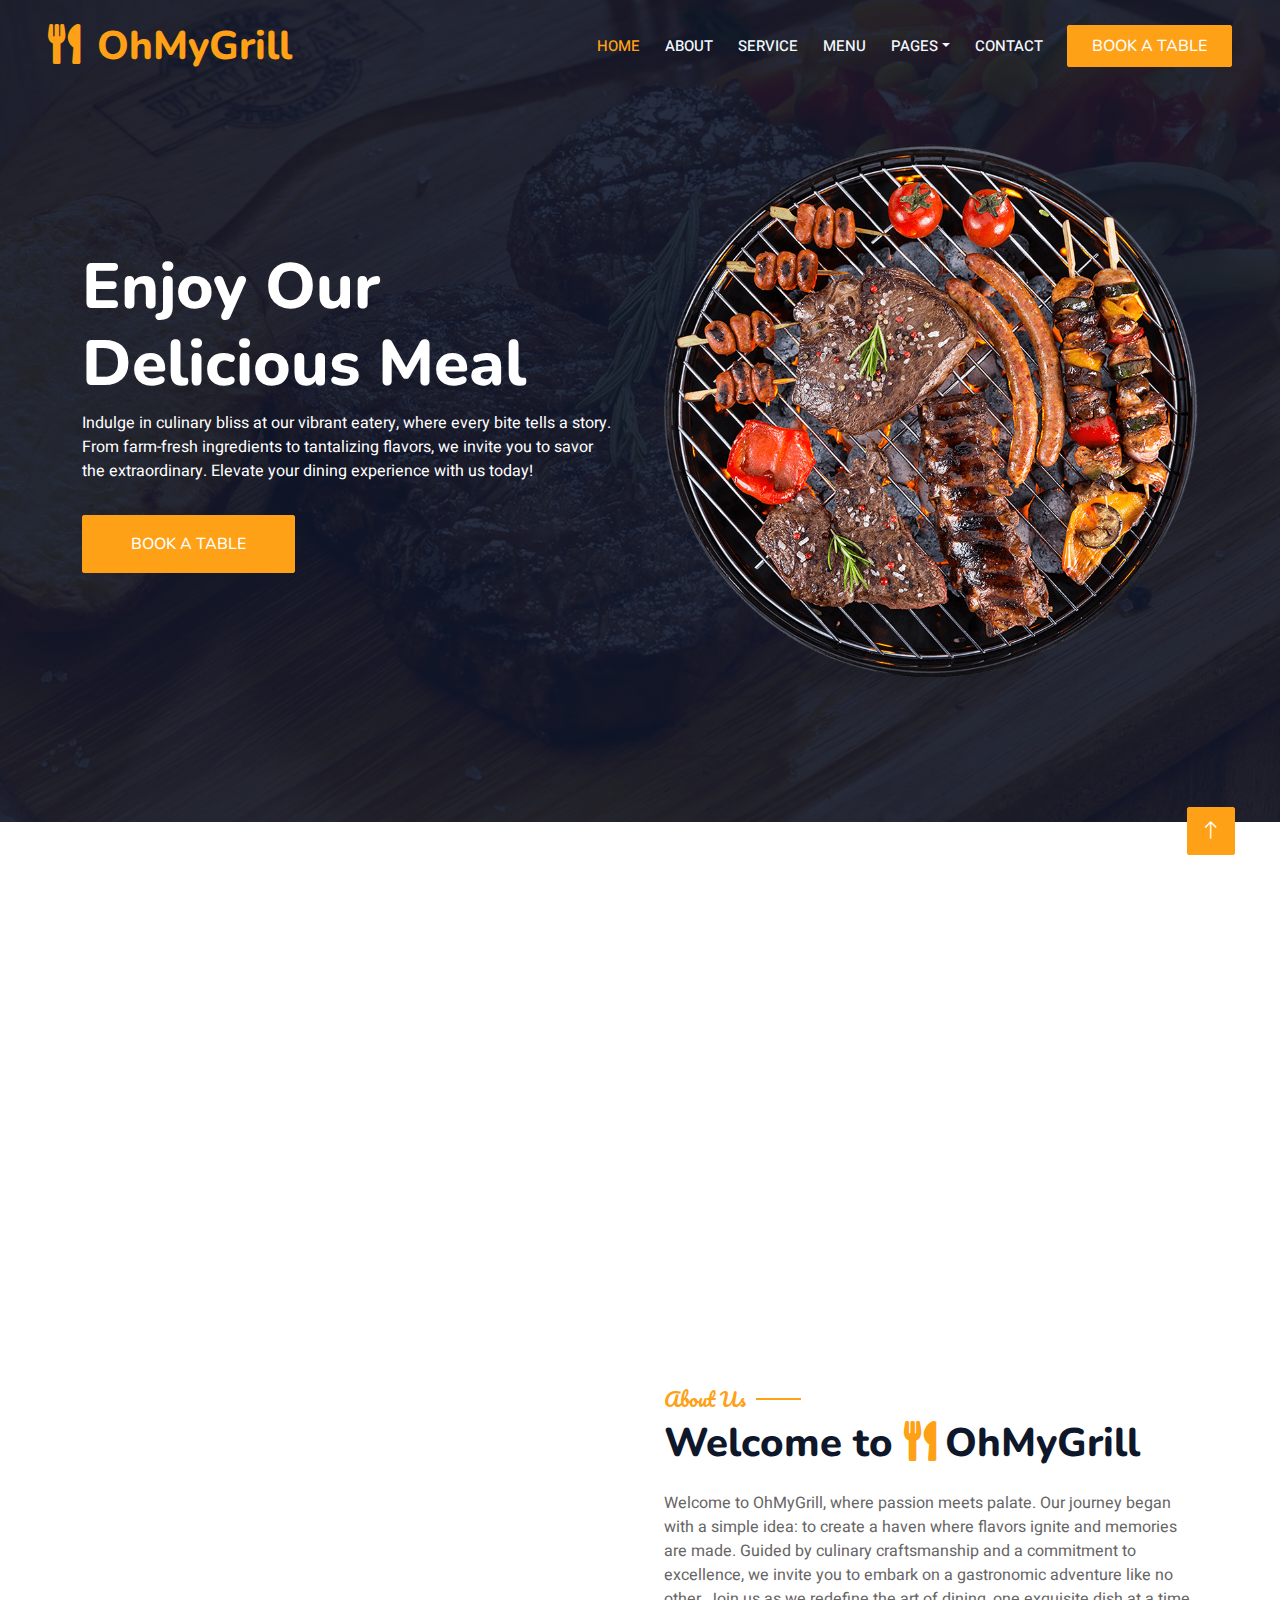
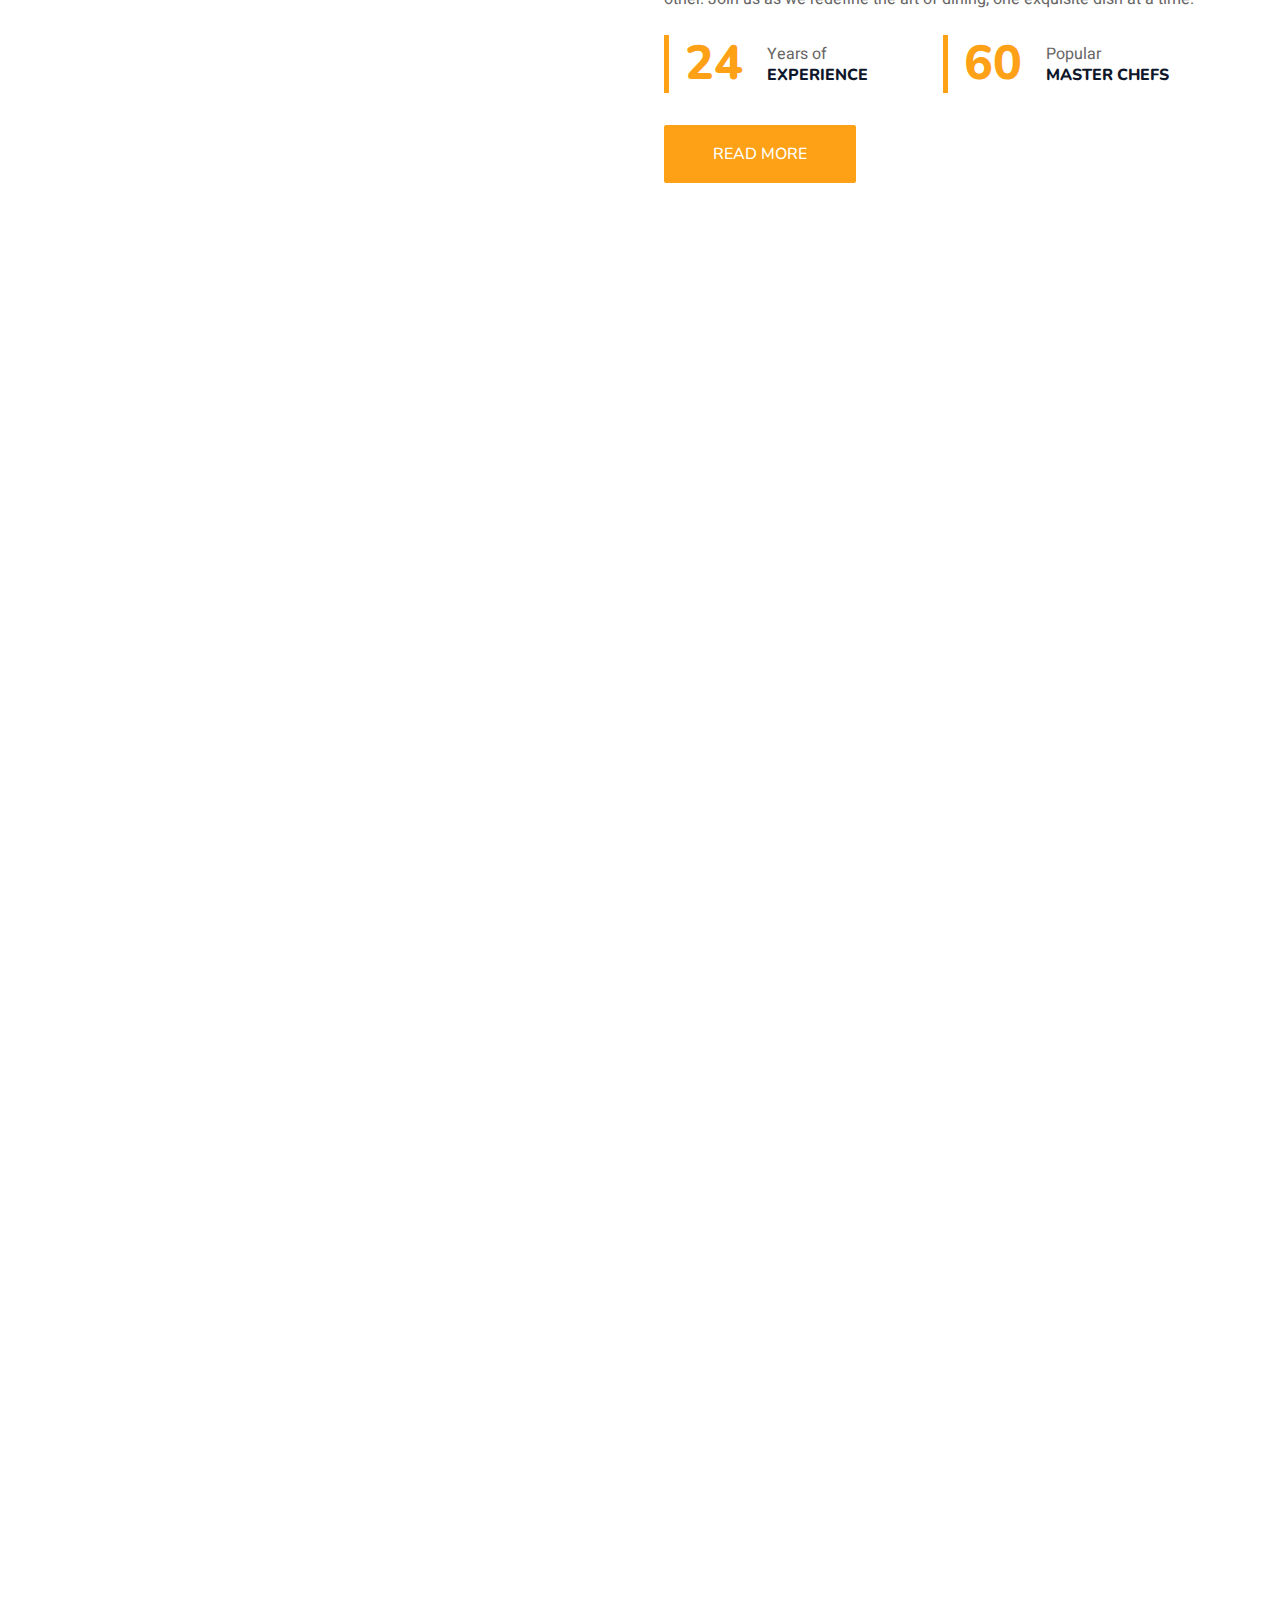
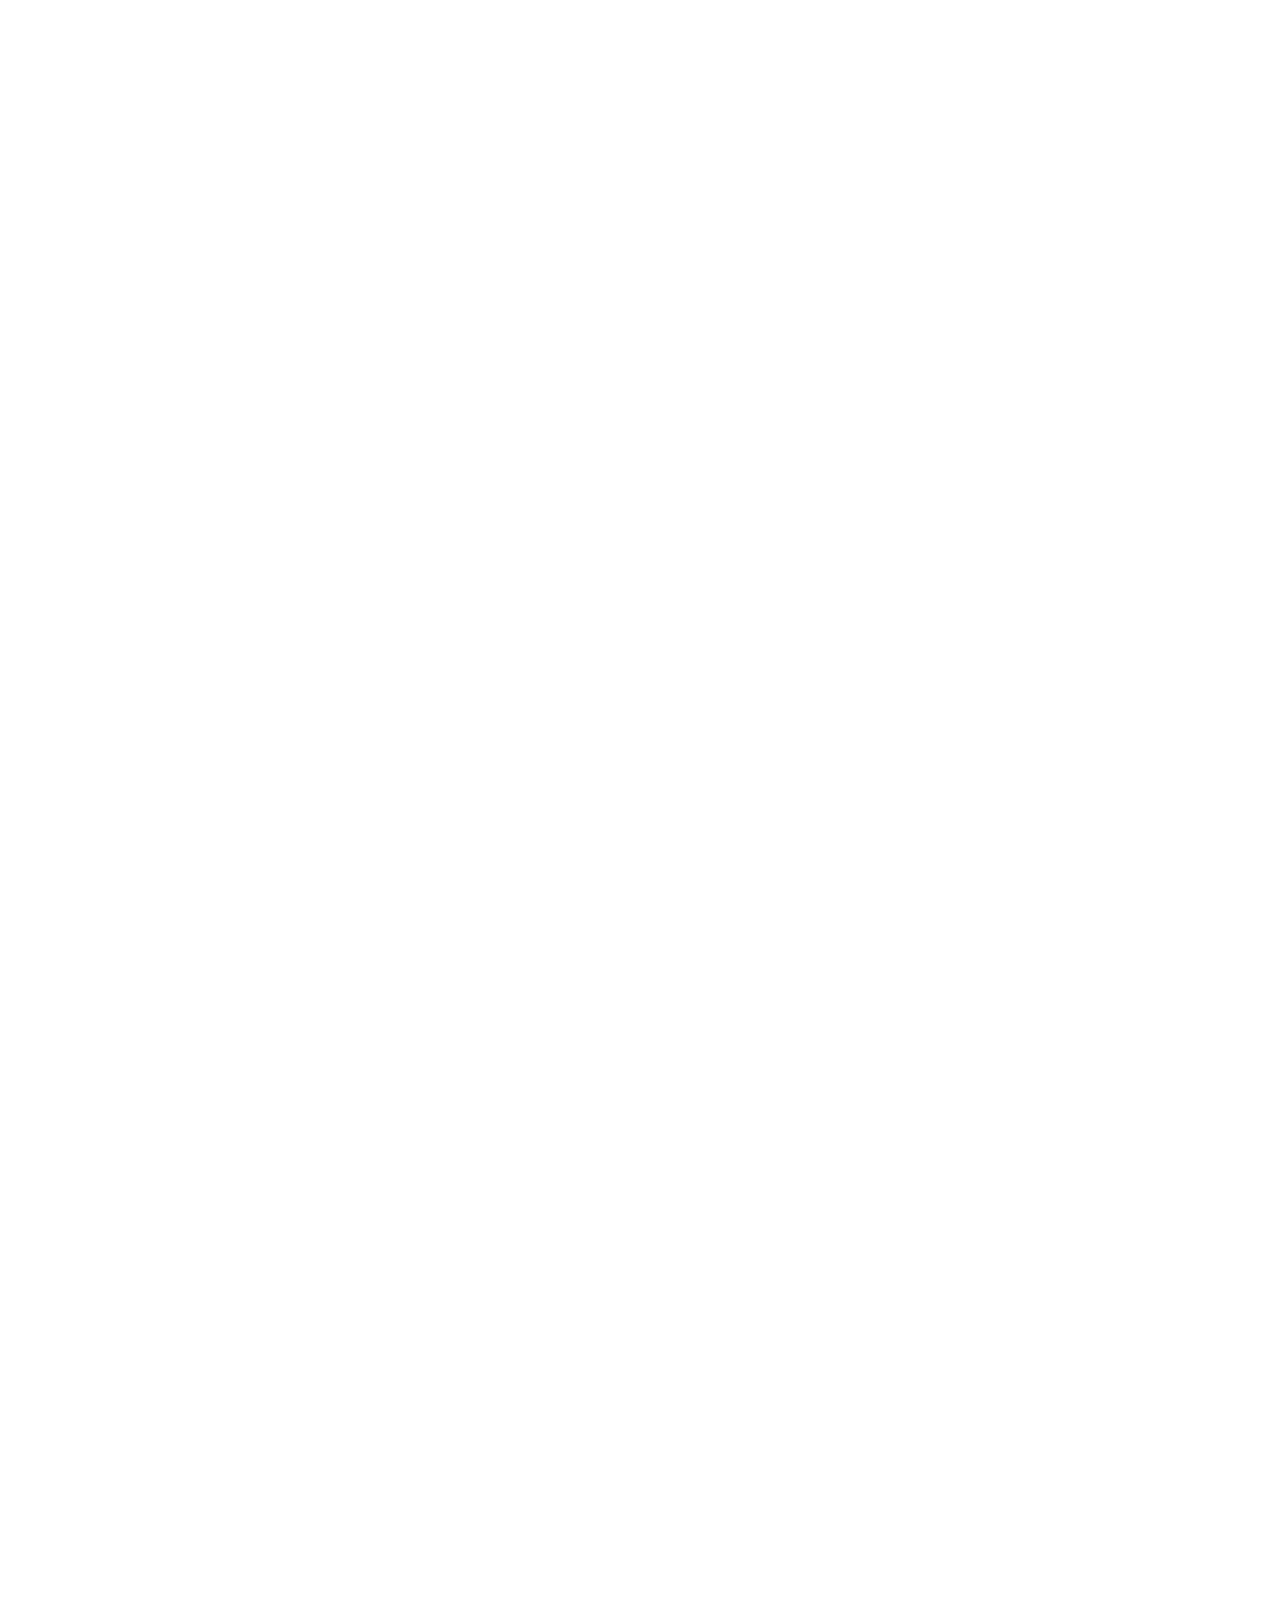
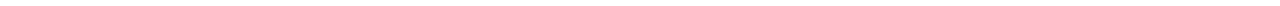
==== commit 2fd73036: "Update index.html" ====
--- a/index.html
+++ b/index.html
@@ -47,7 +47,7 @@
         <div class="container-xxl position-relative p-0">
             <nav class="navbar navbar-expand-lg navbar-dark bg-dark px-4 px-lg-5 py-3 py-lg-0">
                 <a href="" class="navbar-brand p-0">
-                    <h1 class="text-primary m-0"><i class="fa fa-utensils me-3"></i>Restoran</h1>
+                    <h1 class="text-primary m-0"><i class="fa fa-utensils me-3"></i>OhMyGrill</h1>
                     <!-- <img src="img/logo.png" alt="Logo"> -->
                 </a>
                 <button class="navbar-toggler" type="button" data-bs-toggle="collapse" data-bs-target="#navbarCollapse">
@@ -78,7 +78,7 @@
                     <div class="row align-items-center g-5">
                         <div class="col-lg-6 text-center text-lg-start">
                             <h1 class="display-3 text-white animated slideInLeft">Enjoy Our<br>Delicious Meal</h1>
-                            <p class="text-white animated slideInLeft mb-4 pb-2">Tempor erat elitr rebum at clita. Diam dolor diam ipsum sit. Aliqu diam amet diam et eos. Clita erat ipsum et lorem et sit, sed stet lorem sit clita duo justo magna dolore erat amet</p>
+                            <p class="text-white animated slideInLeft mb-4 pb-2">Indulge in culinary bliss at our vibrant eatery, where every bite tells a story. From farm-fresh ingredients to tantalizing flavors, we invite you to savor the extraordinary. Elevate your dining experience with us today!</p>
                             <a href="" class="btn btn-primary py-sm-3 px-sm-5 me-3 animated slideInLeft">Book A Table</a>
                         </div>
                         <div class="col-lg-6 text-center text-lg-end overflow-hidden">
@@ -100,7 +100,7 @@
                             <div class="p-4">
                                 <i class="fa fa-3x fa-user-tie text-primary mb-4"></i>
                                 <h5>Master Chefs</h5>
-                                <p>Diam elitr kasd sed at elitr sed ipsum justo dolor sed clita amet diam</p>
+                                <p>Meet our team of culinary maestros, orchestrating gastronomic wonders with finesse and flair.</p>
                             </div>
                         </div>
                     </div>
@@ -109,7 +109,7 @@
                             <div class="p-4">
                                 <i class="fa fa-3x fa-utensils text-primary mb-4"></i>
                                 <h5>Quality Food</h5>
-                                <p>Diam elitr kasd sed at elitr sed ipsum justo dolor sed clita amet diam</p>
+                                <p>Savor the essence of perfection in every dish, crafted with the finest ingredients and boundless passion</p>
                             </div>
                         </div>
                     </div>
@@ -118,7 +118,7 @@
                             <div class="p-4">
                                 <i class="fa fa-3x fa-cart-plus text-primary mb-4"></i>
                                 <h5>Online Order</h5>
-                                <p>Diam elitr kasd sed at elitr sed ipsum justo dolor sed clita amet diam</p>
+                                <p>Experience effortless ordering with our online service</p>
                             </div>
                         </div>
                     </div>
@@ -127,7 +127,7 @@
                             <div class="p-4">
                                 <i class="fa fa-3x fa-headset text-primary mb-4"></i>
                                 <h5>24/7 Service</h5>
-                                <p>Diam elitr kasd sed at elitr sed ipsum justo dolor sed clita amet diam</p>
+                                <p>Indulge anytime with our round-the-clock culinary delights</p>
                             </div>
                         </div>
                     </div>
@@ -159,13 +159,13 @@
                     </div>
                     <div class="col-lg-6">
                         <h5 class="section-title ff-secondary text-start text-primary fw-normal">About Us</h5>
-                        <h1 class="mb-4">Welcome to <i class="fa fa-utensils text-primary me-2"></i>Restoran</h1>
-                        <p class="mb-4">Tempor erat elitr rebum at clita. Diam dolor diam ipsum sit. Aliqu diam amet diam et eos erat ipsum et lorem et sit, sed stet lorem sit.</p>
-                        <p class="mb-4">Tempor erat elitr rebum at clita. Diam dolor diam ipsum sit. Aliqu diam amet diam et eos. Clita erat ipsum et lorem et sit, sed stet lorem sit clita duo justo magna dolore erat amet</p>
+                        <h1 class="mb-4">Welcome to <i class="fa fa-utensils text-primary me-2"></i>OhMyGrill</h1>
+                        <p class="mb-4">Welcome to OhMyGrill, where passion meets palate. Our journey began with a simple idea: to create a haven where flavors ignite and memories are made. Guided by culinary craftsmanship and a commitment to excellence, we invite you to embark on a gastronomic adventure like no other. Join us as we redefine the art of dining, one exquisite dish at a time.</p>
+                        <!-- <p class="mb-4">Tempor erat elitr rebum at clita. Diam dolor diam ipsum sit. Aliqu diam amet diam et eos. Clita erat ipsum et lorem et sit, sed stet lorem sit clita duo justo magna dolore erat amet</p> -->
                         <div class="row g-4 mb-4">
                             <div class="col-sm-6">
                                 <div class="d-flex align-items-center border-start border-5 border-primary px-3">
-                                    <h1 class="flex-shrink-0 display-5 text-primary mb-0" data-toggle="counter-up">15</h1>
+                                    <h1 class="flex-shrink-0 display-5 text-primary mb-0" data-toggle="counter-up">24</h1>
                                     <div class="ps-4">
                                         <p class="mb-0">Years of</p>
                                         <h6 class="text-uppercase mb-0">Experience</h6>
@@ -174,7 +174,7 @@
                             </div>
                             <div class="col-sm-6">
                                 <div class="d-flex align-items-center border-start border-5 border-primary px-3">
-                                    <h1 class="flex-shrink-0 display-5 text-primary mb-0" data-toggle="counter-up">50</h1>
+                                    <h1 class="flex-shrink-0 display-5 text-primary mb-0" data-toggle="counter-up">60</h1>
                                     <div class="ps-4">
                                         <p class="mb-0">Popular</p>
                                         <h6 class="text-uppercase mb-0">Master Chefs</h6>
@@ -235,8 +235,8 @@
                                         <img class="flex-shrink-0 img-fluid rounded" src="img/menu-1.jpg" alt="" style="width: 80px;">
                                         <div class="w-100 d-flex flex-column text-start ps-4">
                                             <h5 class="d-flex justify-content-between border-bottom pb-2">
-                                                <span>Chicken Burger</span>
-                                                <span class="text-primary">$115</span>
+                                                <span>Jumbo Meal</span>
+                                                <span class="text-primary">Rs.299/-</span>
                                             </h5>
                                             <small class="fst-italic">Ipsum ipsum clita erat amet dolor justo diam</small>
                                         </div>
@@ -247,8 +247,8 @@
                                         <img class="flex-shrink-0 img-fluid rounded" src="img/menu-2.jpg" alt="" style="width: 80px;">
                                         <div class="w-100 d-flex flex-column text-start ps-4">
                                             <h5 class="d-flex justify-content-between border-bottom pb-2">
-                                                <span>Chicken Burger</span>
-                                                <span class="text-primary">$115</span>
+                                                <span>Chicken asplous</span>
+                                                <span class="text-primary">Rs.199/-</span>
                                             </h5>
                                             <small class="fst-italic">Ipsum ipsum clita erat amet dolor justo diam</small>
                                         </div>
@@ -259,8 +259,8 @@
                                         <img class="flex-shrink-0 img-fluid rounded" src="img/menu-3.jpg" alt="" style="width: 80px;">
                                         <div class="w-100 d-flex flex-column text-start ps-4">
                                             <h5 class="d-flex justify-content-between border-bottom pb-2">
-                                                <span>Chicken Burger</span>
-                                                <span class="text-primary">$115</span>
+                                                <span>Chicken Olive Pizza</span>
+                                                <span class="text-primary">Rs.199/-</span>
                                             </h5>
                                             <small class="fst-italic">Ipsum ipsum clita erat amet dolor justo diam</small>
                                         </div>
@@ -271,8 +271,8 @@
                                         <img class="flex-shrink-0 img-fluid rounded" src="img/menu-4.jpg" alt="" style="width: 80px;">
                                         <div class="w-100 d-flex flex-column text-start ps-4">
                                             <h5 class="d-flex justify-content-between border-bottom pb-2">
-                                                <span>Chicken Burger</span>
-                                                <span class="text-primary">$115</span>
+                                                <span>Steak</span>
+                                                <span class="text-primary">Rs.399/-</span>
                                             </h5>
                                             <small class="fst-italic">Ipsum ipsum clita erat amet dolor justo diam</small>
                                         </div>
@@ -283,8 +283,8 @@
                                         <img class="flex-shrink-0 img-fluid rounded" src="img/menu-5.jpg" alt="" style="width: 80px;">
                                         <div class="w-100 d-flex flex-column text-start ps-4">
                                             <h5 class="d-flex justify-content-between border-bottom pb-2">
-                                                <span>Chicken Burger</span>
-                                                <span class="text-primary">$115</span>
+                                                <span>Mega combo</span>
+                                                <span class="text-primary">Rs.499/-</span>
                                             </h5>
                                             <small class="fst-italic">Ipsum ipsum clita erat amet dolor justo diam</small>
                                         </div>
@@ -295,8 +295,8 @@
                                         <img class="flex-shrink-0 img-fluid rounded" src="img/menu-6.jpg" alt="" style="width: 80px;">
                                         <div class="w-100 d-flex flex-column text-start ps-4">
                                             <h5 class="d-flex justify-content-between border-bottom pb-2">
-                                                <span>Chicken Burger</span>
-                                                <span class="text-primary">$115</span>
+                                                <span>Chicken tuslisa</span>
+                                                <span class="text-primary">Rs.150/-</span>
                                             </h5>
                                             <small class="fst-italic">Ipsum ipsum clita erat amet dolor justo diam</small>
                                         </div>
@@ -307,8 +307,8 @@
                                         <img class="flex-shrink-0 img-fluid rounded" src="img/menu-7.jpg" alt="" style="width: 80px;">
                                         <div class="w-100 d-flex flex-column text-start ps-4">
                                             <h5 class="d-flex justify-content-between border-bottom pb-2">
-                                                <span>Chicken Burger</span>
-                                                <span class="text-primary">$115</span>
+                                                <span>Chicken Pizza</span>
+                                                <span class="text-primary">Rs.115/-</span>
                                             </h5>
                                             <small class="fst-italic">Ipsum ipsum clita erat amet dolor justo diam</small>
                                         </div>
@@ -319,8 +319,8 @@
                                         <img class="flex-shrink-0 img-fluid rounded" src="img/menu-8.jpg" alt="" style="width: 80px;">
                                         <div class="w-100 d-flex flex-column text-start ps-4">
                                             <h5 class="d-flex justify-content-between border-bottom pb-2">
-                                                <span>Chicken Burger</span>
-                                                <span class="text-primary">$115</span>
+                                                <span>Chicken Grill</span>
+                                                <span class="text-primary">Rs.215/-</span>
                                             </h5>
                                             <small class="fst-italic">Ipsum ipsum clita erat amet dolor justo diam</small>
                                         </div>
@@ -335,8 +335,8 @@
                                         <img class="flex-shrink-0 img-fluid rounded" src="img/menu-1.jpg" alt="" style="width: 80px;">
                                         <div class="w-100 d-flex flex-column text-start ps-4">
                                             <h5 class="d-flex justify-content-between border-bottom pb-2">
-                                                <span>Chicken Burger</span>
-                                                <span class="text-primary">$115</span>
+                                                <span>Jumbo Meal</span>
+                                                <span class="text-primary">Rs.299/-</span>
                                             </h5>
                                             <small class="fst-italic">Ipsum ipsum clita erat amet dolor justo diam</small>
                                         </div>
@@ -347,8 +347,8 @@
                                         <img class="flex-shrink-0 img-fluid rounded" src="img/menu-2.jpg" alt="" style="width: 80px;">
                                         <div class="w-100 d-flex flex-column text-start ps-4">
                                             <h5 class="d-flex justify-content-between border-bottom pb-2">
-                                                <span>Chicken Burger</span>
-                                                <span class="text-primary">$115</span>
+                                                <span>Chicken asplous</span>
+                                                <span class="text-primary">Rs.199/-</span>
                                             </h5>
                                             <small class="fst-italic">Ipsum ipsum clita erat amet dolor justo diam</small>
                                         </div>
@@ -359,8 +359,8 @@
                                         <img class="flex-shrink-0 img-fluid rounded" src="img/menu-3.jpg" alt="" style="width: 80px;">
                                         <div class="w-100 d-flex flex-column text-start ps-4">
                                             <h5 class="d-flex justify-content-between border-bottom pb-2">
-                                                <span>Chicken Burger</span>
-                                                <span class="text-primary">$115</span>
+                                                <span>Chicken Olive Pizza</span>
+                                                <span class="text-primary">Rs.199/-</span>
                                             </h5>
                                             <small class="fst-italic">Ipsum ipsum clita erat amet dolor justo diam</small>
                                         </div>
@@ -371,8 +371,8 @@
                                         <img class="flex-shrink-0 img-fluid rounded" src="img/menu-4.jpg" alt="" style="width: 80px;">
                                         <div class="w-100 d-flex flex-column text-start ps-4">
                                             <h5 class="d-flex justify-content-between border-bottom pb-2">
-                                                <span>Chicken Burger</span>
-                                                <span class="text-primary">$115</span>
+                                                <span>Steak</span>
+                                                <span class="text-primary">Rs.399/-</span>
                                             </h5>
                                             <small class="fst-italic">Ipsum ipsum clita erat amet dolor justo diam</small>
                                         </div>
@@ -383,8 +383,8 @@
                                         <img class="flex-shrink-0 img-fluid rounded" src="img/menu-5.jpg" alt="" style="width: 80px;">
                                         <div class="w-100 d-flex flex-column text-start ps-4">
                                             <h5 class="d-flex justify-content-between border-bottom pb-2">
-                                                <span>Chicken Burger</span>
-                                                <span class="text-primary">$115</span>
+                                                <span>Mega combo</span>
+                                                <span class="text-primary">Rs.499/-</span>
                                             </h5>
                                             <small class="fst-italic">Ipsum ipsum clita erat amet dolor justo diam</small>
                                         </div>
@@ -395,8 +395,8 @@
                                         <img class="flex-shrink-0 img-fluid rounded" src="img/menu-6.jpg" alt="" style="width: 80px;">
                                         <div class="w-100 d-flex flex-column text-start ps-4">
                                             <h5 class="d-flex justify-content-between border-bottom pb-2">
-                                                <span>Chicken Burger</span>
-                                                <span class="text-primary">$115</span>
+                                                <span>Chicken tuslisa</span>
+                                                <span class="text-primary">Rs.150/-</span>
                                             </h5>
                                             <small class="fst-italic">Ipsum ipsum clita erat amet dolor justo diam</small>
                                         </div>
@@ -407,8 +407,8 @@
                                         <img class="flex-shrink-0 img-fluid rounded" src="img/menu-7.jpg" alt="" style="width: 80px;">
                                         <div class="w-100 d-flex flex-column text-start ps-4">
                                             <h5 class="d-flex justify-content-between border-bottom pb-2">
-                                                <span>Chicken Burger</span>
-                                                <span class="text-primary">$115</span>
+                                                <span>Chicken Pizza</span>
+                                                <span class="text-primary">Rs.115/-</span>
                                             </h5>
                                             <small class="fst-italic">Ipsum ipsum clita erat amet dolor justo diam</small>
                                         </div>
@@ -419,8 +419,8 @@
                                         <img class="flex-shrink-0 img-fluid rounded" src="img/menu-8.jpg" alt="" style="width: 80px;">
                                         <div class="w-100 d-flex flex-column text-start ps-4">
                                             <h5 class="d-flex justify-content-between border-bottom pb-2">
-                                                <span>Chicken Burger</span>
-                                                <span class="text-primary">$115</span>
+                                                <span>Chicken Grill</span>
+                                                <span class="text-primary">Rs.215/-</span>
                                             </h5>
                                             <small class="fst-italic">Ipsum ipsum clita erat amet dolor justo diam</small>
                                         </div>
@@ -435,8 +435,8 @@
                                         <img class="flex-shrink-0 img-fluid rounded" src="img/menu-1.jpg" alt="" style="width: 80px;">
                                         <div class="w-100 d-flex flex-column text-start ps-4">
                                             <h5 class="d-flex justify-content-between border-bottom pb-2">
-                                                <span>Chicken Burger</span>
-                                                <span class="text-primary">$115</span>
+                                                <span>Jumbo Meal</span>
+                                                <span class="text-primary">Rs.299/-</span>
                                             </h5>
                                             <small class="fst-italic">Ipsum ipsum clita erat amet dolor justo diam</small>
                                         </div>
@@ -447,8 +447,8 @@
                                         <img class="flex-shrink-0 img-fluid rounded" src="img/menu-2.jpg" alt="" style="width: 80px;">
                                         <div class="w-100 d-flex flex-column text-start ps-4">
                                             <h5 class="d-flex justify-content-between border-bottom pb-2">
-                                                <span>Chicken Burger</span>
-                                                <span class="text-primary">$115</span>
+                                                <span>Chicken asplous</span>
+                                                <span class="text-primary">Rs.299/-</span>
                                             </h5>
                                             <small class="fst-italic">Ipsum ipsum clita erat amet dolor justo diam</small>
                                         </div>
@@ -459,8 +459,8 @@
                                         <img class="flex-shrink-0 img-fluid rounded" src="img/menu-3.jpg" alt="" style="width: 80px;">
                                         <div class="w-100 d-flex flex-column text-start ps-4">
                                             <h5 class="d-flex justify-content-between border-bottom pb-2">
-                                                <span>Chicken Burger</span>
-                                                <span class="text-primary">$115</span>
+                                                <span>Chicken Olive Pizza</span>
+                                                <span class="text-primary">Rs.199/-</span>
                                             </h5>
                                             <small class="fst-italic">Ipsum ipsum clita erat amet dolor justo diam</small>
                                         </div>
@@ -471,8 +471,8 @@
                                         <img class="flex-shrink-0 img-fluid rounded" src="img/menu-4.jpg" alt="" style="width: 80px;">
                                         <div class="w-100 d-flex flex-column text-start ps-4">
                                             <h5 class="d-flex justify-content-between border-bottom pb-2">
-                                                <span>Chicken Burger</span>
-                                                <span class="text-primary">$115</span>
+                                                <span>Steak</span>
+                                                <span class="text-primary">Rs.399/-</span>
                                             </h5>
                                             <small class="fst-italic">Ipsum ipsum clita erat amet dolor justo diam</small>
                                         </div>
@@ -483,8 +483,8 @@
                                         <img class="flex-shrink-0 img-fluid rounded" src="img/menu-5.jpg" alt="" style="width: 80px;">
                                         <div class="w-100 d-flex flex-column text-start ps-4">
                                             <h5 class="d-flex justify-content-between border-bottom pb-2">
-                                                <span>Chicken Burger</span>
-                                                <span class="text-primary">$115</span>
+                                                <span>Mega combo</span>
+                                                <span class="text-primary">Rs.499/-</span>
                                             </h5>
                                             <small class="fst-italic">Ipsum ipsum clita erat amet dolor justo diam</small>
                                         </div>
@@ -495,8 +495,8 @@
                                         <img class="flex-shrink-0 img-fluid rounded" src="img/menu-6.jpg" alt="" style="width: 80px;">
                                         <div class="w-100 d-flex flex-column text-start ps-4">
                                             <h5 class="d-flex justify-content-between border-bottom pb-2">
-                                                <span>Chicken Burger</span>
-                                                <span class="text-primary">$115</span>
+                                                <span>Chicken tuslisa</span>
+                                                <span class="text-primary">Rs.150/-</span>
                                             </h5>
                                             <small class="fst-italic">Ipsum ipsum clita erat amet dolor justo diam</small>
                                         </div>
@@ -507,8 +507,8 @@
                                         <img class="flex-shrink-0 img-fluid rounded" src="img/menu-7.jpg" alt="" style="width: 80px;">
                                         <div class="w-100 d-flex flex-column text-start ps-4">
                                             <h5 class="d-flex justify-content-between border-bottom pb-2">
-                                                <span>Chicken Burger</span>
-                                                <span class="text-primary">$115</span>
+                                                <span>Chicken Pizza</span>
+                                                <span class="text-primary">Rs.115/-</span>
                                             </h5>
                                             <small class="fst-italic">Ipsum ipsum clita erat amet dolor justo diam</small>
                                         </div>
@@ -519,8 +519,8 @@
                                         <img class="flex-shrink-0 img-fluid rounded" src="img/menu-8.jpg" alt="" style="width: 80px;">
                                         <div class="w-100 d-flex flex-column text-start ps-4">
                                             <h5 class="d-flex justify-content-between border-bottom pb-2">
-                                                <span>Chicken Burger</span>
-                                                <span class="text-primary">$115</span>
+                                                <span>Chicken Grill</span>
+                                                <span class="text-primary">Rs.210/-</span>
                                             </h5>
                                             <small class="fst-italic">Ipsum ipsum clita erat amet dolor justo diam</small>
                                         </div>
@@ -628,8 +628,8 @@
                             <div class="rounded-circle overflow-hidden m-4">
                                 <img class="img-fluid" src="img/team-1.jpg" alt="">
                             </div>
-                            <h5 class="mb-0">Full Name</h5>
-                            <small>Designation</small>
+                            <h5 class="mb-0">Jhon Smith</h5>
+                            <small>Head chef</small>
                             <div class="d-flex justify-content-center mt-3">
                                 <a class="btn btn-square btn-primary mx-1" href=""><i class="fab fa-facebook-f"></i></a>
                                 <a class="btn btn-square btn-primary mx-1" href=""><i class="fab fa-twitter"></i></a>
@@ -642,8 +642,8 @@
                             <div class="rounded-circle overflow-hidden m-4">
                                 <img class="img-fluid" src="img/team-2.jpg" alt="">
                             </div>
-                            <h5 class="mb-0">Full Name</h5>
-                            <small>Designation</small>
+                            <h5 class="mb-0">Alex Peterson</h5>
+                            <small>Senior Head Chef</small>
                             <div class="d-flex justify-content-center mt-3">
                                 <a class="btn btn-square btn-primary mx-1" href=""><i class="fab fa-facebook-f"></i></a>
                                 <a class="btn btn-square btn-primary mx-1" href=""><i class="fab fa-twitter"></i></a>
@@ -656,8 +656,8 @@
                             <div class="rounded-circle overflow-hidden m-4">
                                 <img class="img-fluid" src="img/team-3.jpg" alt="">
                             </div>
-                            <h5 class="mb-0">Full Name</h5>
-                            <small>Designation</small>
+                            <h5 class="mb-0">Dwane Max</h5>
+                            <small>Associate chef</small>
                             <div class="d-flex justify-content-center mt-3">
                                 <a class="btn btn-square btn-primary mx-1" href=""><i class="fab fa-facebook-f"></i></a>
                                 <a class="btn btn-square btn-primary mx-1" href=""><i class="fab fa-twitter"></i></a>
@@ -670,8 +670,8 @@
                             <div class="rounded-circle overflow-hidden m-4">
                                 <img class="img-fluid" src="img/team-4.jpg" alt="">
                             </div>
-                            <h5 class="mb-0">Full Name</h5>
-                            <small>Designation</small>
+                            <h5 class="mb-0">Jimmy Fallon</h5>
+                            <small>Assistant</small>
                             <div class="d-flex justify-content-center mt-3">
                                 <a class="btn btn-square btn-primary mx-1" href=""><i class="fab fa-facebook-f"></i></a>
                                 <a class="btn btn-square btn-primary mx-1" href=""><i class="fab fa-twitter"></i></a>
@@ -695,45 +695,45 @@
                 <div class="owl-carousel testimonial-carousel">
                     <div class="testimonial-item bg-transparent border rounded p-4">
                         <i class="fa fa-quote-left fa-2x text-primary mb-3"></i>
-                        <p>Dolor et eos labore, stet justo sed est sed. Diam sed sed dolor stet amet eirmod eos labore diam</p>
+                        <p>"Exquisite flavors, impeccable service a culinary journey worth savoring!"</p>
                         <div class="d-flex align-items-center">
                             <img class="img-fluid flex-shrink-0 rounded-circle" src="img/testimonial-1.jpg" style="width: 50px; height: 50px;">
                             <div class="ps-3">
-                                <h5 class="mb-1">Client Name</h5>
-                                <small>Profession</small>
+                                <h5 class="mb-1">James Smith</h5>
+                                
                             </div>
                         </div>
                     </div>
                     <div class="testimonial-item bg-transparent border rounded p-4">
                         <i class="fa fa-quote-left fa-2x text-primary mb-3"></i>
-                        <p>Dolor et eos labore, stet justo sed est sed. Diam sed sed dolor stet amet eirmod eos labore diam</p>
+                        <p>"Every bite was a revelation, a symphony of flavors that left me craving more!"</p>
                         <div class="d-flex align-items-center">
                             <img class="img-fluid flex-shrink-0 rounded-circle" src="img/testimonial-2.jpg" style="width: 50px; height: 50px;">
                             <div class="ps-3">
-                                <h5 class="mb-1">Client Name</h5>
-                                <small>Profession</small>
+                                <h5 class="mb-1">Tommy slape</h5>
+                                
                             </div>
                         </div>
                     </div>
                     <div class="testimonial-item bg-transparent border rounded p-4">
                         <i class="fa fa-quote-left fa-2x text-primary mb-3"></i>
-                        <p>Dolor et eos labore, stet justo sed est sed. Diam sed sed dolor stet amet eirmod eos labore diam</p>
+                        <p>"From the ambiance to the cuisine, every visit feels like a cherished memory in the making."</p>
                         <div class="d-flex align-items-center">
                             <img class="img-fluid flex-shrink-0 rounded-circle" src="img/testimonial-3.jpg" style="width: 50px; height: 50px;">
                             <div class="ps-3">
-                                <h5 class="mb-1">Client Name</h5>
-                                <small>Profession</small>
+                                <h5 class="mb-1">Ramoly Renauld</h5>
+                                
                             </div>
                         </div>
                     </div>
                     <div class="testimonial-item bg-transparent border rounded p-4">
                         <i class="fa fa-quote-left fa-2x text-primary mb-3"></i>
-                        <p>Dolor et eos labore, stet justo sed est sed. Diam sed sed dolor stet amet eirmod eos labore diam</p>
+                        <p>"Consistently superb dishes, paired with attentive service – a true gem in the culinary scene."</p>
                         <div class="d-flex align-items-center">
                             <img class="img-fluid flex-shrink-0 rounded-circle" src="img/testimonial-4.jpg" style="width: 50px; height: 50px;">
                             <div class="ps-3">
-                                <h5 class="mb-1">Client Name</h5>
-                                <small>Profession</small>
+                                <h5 class="mb-1">Ashay Arul</h5>
+                                
                             </div>
                         </div>
                     </div>
@@ -757,9 +757,9 @@
                     </div>
                     <div class="col-lg-3 col-md-6">
                         <h4 class="section-title ff-secondary text-start text-primary fw-normal mb-4">Contact</h4>
-                        <p class="mb-2"><i class="fa fa-map-marker-alt me-3"></i>123 Street, New York, USA</p>
-                        <p class="mb-2"><i class="fa fa-phone-alt me-3"></i>+012 345 67890</p>
-                        <p class="mb-2"><i class="fa fa-envelope me-3"></i>info@example.com</p>
+                        <p class="mb-2"><i class="fa fa-map-marker-alt me-3"></i>123 Street, Anna Nagar, Chennai</p>
+                        <p class="mb-2"><i class="fa fa-phone-alt me-3"></i>+91 98765 4321</p>
+                        <p class="mb-2"><i class="fa fa-envelope me-3"></i>OhMyGrill@gmail.com</p>
                         <div class="d-flex pt-2">
                             <a class="btn btn-outline-light btn-social" href=""><i class="fab fa-twitter"></i></a>
                             <a class="btn btn-outline-light btn-social" href=""><i class="fab fa-facebook-f"></i></a>
@@ -776,7 +776,7 @@
                     </div>
                     <div class="col-lg-3 col-md-6">
                         <h4 class="section-title ff-secondary text-start text-primary fw-normal mb-4">Newsletter</h4>
-                        <p>Dolor amet sit justo amet elitr clita ipsum elitr est.</p>
+                        <p>Stay in the loop with our newsletter for exclusive offers, tantalizing updates, and culinary inspiration delivered directly to your inbox.</p>
                         <div class="position-relative mx-auto" style="max-width: 400px;">
                             <input class="form-control border-primary w-100 py-3 ps-4 pe-5" type="text" placeholder="Your email">
                             <button type="button" class="btn btn-primary py-2 position-absolute top-0 end-0 mt-2 me-2">SignUp</button>
@@ -788,10 +788,9 @@
                 <div class="copyright">
                     <div class="row">
                         <div class="col-md-6 text-center text-md-start mb-3 mb-md-0">
-                            &copy; <a class="border-bottom" href="#">Your Site Name</a>, All Right Reserved. 
+                            &copy; <a class="border-bottom" href="#">OhMyGrill.com</a>, All Right Reserved. 
 							
-							<!--/*** This template is free as long as you keep the footer author’s credit link/attribution link/backlink. If you'd like to use the template without the footer author’s credit link/attribution link/backlink, you can purchase the Credit Removal License from "https://htmlcodex.com/credit-removal". Thank you for your support. ***/-->
-							Designed By <a class="border-bottom" href="https://htmlcodex.com">HTML Codex</a>
+							Designed By <a class="border-bottom" href="google.com">Sowndhariya Saravanan</a>
                         </div>
                         <div class="col-md-6 text-center text-md-end">
                             <div class="footer-menu">
@@ -828,4 +827,4 @@
     <script src="js/main.js"></script>
 </body>
 
-</html>+</html>
--- a/css/style.css
+++ b/css/style.css
@@ -0,0 +1,479 @@
+/********** Template CSS **********/
+:root {
+    --primary: #FEA116;
+    --light: #F1F8FF;
+    --dark: #0F172B;
+}
+
+.ff-secondary {
+    font-family: 'Pacifico', cursive;
+}
+
+.fw-medium {
+    font-weight: 600 !important;
+}
+
+.fw-semi-bold {
+    font-weight: 700 !important;
+}
+
+.back-to-top {
+    position: fixed;
+    display: none;
+    right: 45px;
+    bottom: 45px;
+    z-index: 99;
+}
+
+
+/*** Spinner ***/
+#spinner {
+    opacity: 0;
+    visibility: hidden;
+    transition: opacity .5s ease-out, visibility 0s linear .5s;
+    z-index: 99999;
+}
+
+#spinner.show {
+    transition: opacity .5s ease-out, visibility 0s linear 0s;
+    visibility: visible;
+    opacity: 1;
+}
+
+
+/*** Button ***/
+.btn {
+    font-family: 'Nunito', sans-serif;
+    font-weight: 500;
+    text-transform: uppercase;
+    transition: .5s;
+}
+
+.btn.btn-primary,
+.btn.btn-secondary {
+    color: #FFFFFF;
+}
+
+.btn-square {
+    width: 38px;
+    height: 38px;
+}
+
+.btn-sm-square {
+    width: 32px;
+    height: 32px;
+}
+
+.btn-lg-square {
+    width: 48px;
+    height: 48px;
+}
+
+.btn-square,
+.btn-sm-square,
+.btn-lg-square {
+    padding: 0;
+    display: flex;
+    align-items: center;
+    justify-content: center;
+    font-weight: normal;
+    border-radius: 2px;
+}
+
+
+/*** Navbar ***/
+.navbar-dark .navbar-nav .nav-link {
+    position: relative;
+    margin-left: 25px;
+    padding: 35px 0;
+    font-size: 15px;
+    color: var(--light) !important;
+    text-transform: uppercase;
+    font-weight: 500;
+    outline: none;
+    transition: .5s;
+}
+
+.sticky-top.navbar-dark .navbar-nav .nav-link {
+    padding: 20px 0;
+}
+
+.navbar-dark .navbar-nav .nav-link:hover,
+.navbar-dark .navbar-nav .nav-link.active {
+    color: var(--primary) !important;
+}
+
+.navbar-dark .navbar-brand img {
+    max-height: 60px;
+    transition: .5s;
+}
+
+.sticky-top.navbar-dark .navbar-brand img {
+    max-height: 45px;
+}
+
+@media (max-width: 991.98px) {
+    .sticky-top.navbar-dark {
+        position: relative;
+    }
+
+    .navbar-dark .navbar-collapse {
+        margin-top: 15px;
+        border-top: 1px solid rgba(255, 255, 255, .1)
+    }
+
+    .navbar-dark .navbar-nav .nav-link,
+    .sticky-top.navbar-dark .navbar-nav .nav-link {
+        padding: 10px 0;
+        margin-left: 0;
+    }
+
+    .navbar-dark .navbar-brand img {
+        max-height: 45px;
+    }
+}
+
+@media (min-width: 992px) {
+    .navbar-dark {
+        position: absolute;
+        width: 100%;
+        top: 0;
+        left: 0;
+        z-index: 999;
+        background: transparent !important;
+    }
+    
+    .sticky-top.navbar-dark {
+        position: fixed;
+        background: var(--dark) !important;
+    }
+}
+
+
+/*** Hero Header ***/
+.hero-header {
+    background: linear-gradient(rgba(15, 23, 43, .9), rgba(15, 23, 43, .9)), url(../img/bg-hero.jpg);
+    background-position: center center;
+    background-repeat: no-repeat;
+    background-size: cover;
+}
+
+.hero-header img {
+    animation: imgRotate 50s linear infinite;
+}
+
+@keyframes imgRotate { 
+    100% { 
+        transform: rotate(360deg); 
+    } 
+}
+
+.breadcrumb-item + .breadcrumb-item::before {
+    color: rgba(255, 255, 255, .5);
+}
+
+
+/*** Section Title ***/
+.section-title {
+    position: relative;
+    display: inline-block;
+}
+
+.section-title::before {
+    position: absolute;
+    content: "";
+    width: 45px;
+    height: 2px;
+    top: 50%;
+    left: -55px;
+    margin-top: -1px;
+    background: var(--primary);
+}
+
+.section-title::after {
+    position: absolute;
+    content: "";
+    width: 45px;
+    height: 2px;
+    top: 50%;
+    right: -55px;
+    margin-top: -1px;
+    background: var(--primary);
+}
+
+.section-title.text-start::before,
+.section-title.text-end::after {
+    display: none;
+}
+
+
+/*** Service ***/
+.service-item {
+    box-shadow: 0 0 45px rgba(0, 0, 0, .08);
+    transition: .5s;
+}
+
+.service-item:hover {
+    background: var(--primary);
+}
+
+.service-item * {
+    transition: .5s;
+}
+
+.service-item:hover * {
+    color: var(--light) !important;
+}
+
+
+/*** Food Menu ***/
+.nav-pills .nav-item .active {
+    border-bottom: 2px solid var(--primary);
+}
+
+
+/*** Youtube Video ***/
+.video {
+    position: relative;
+    height: 100%;
+    min-height: 500px;
+    background: linear-gradient(rgba(15, 23, 43, .1), rgba(15, 23, 43, .1)), url(../img/video.jpg);
+    background-position: center center;
+    background-repeat: no-repeat;
+    background-size: cover;
+}
+
+.video .btn-play {
+    position: absolute;
+    z-index: 3;
+    top: 50%;
+    left: 50%;
+    transform: translateX(-50%) translateY(-50%);
+    box-sizing: content-box;
+    display: block;
+    width: 32px;
+    height: 44px;
+    border-radius: 50%;
+    border: none;
+    outline: none;
+    padding: 18px 20px 18px 28px;
+}
+
+.video .btn-play:before {
+    content: "";
+    position: absolute;
+    z-index: 0;
+    left: 50%;
+    top: 50%;
+    transform: translateX(-50%) translateY(-50%);
+    display: block;
+    width: 100px;
+    height: 100px;
+    background: var(--primary);
+    border-radius: 50%;
+    animation: pulse-border 1500ms ease-out infinite;
+}
+
+.video .btn-play:after {
+    content: "";
+    position: absolute;
+    z-index: 1;
+    left: 50%;
+    top: 50%;
+    transform: translateX(-50%) translateY(-50%);
+    display: block;
+    width: 100px;
+    height: 100px;
+    background: var(--primary);
+    border-radius: 50%;
+    transition: all 200ms;
+}
+
+.video .btn-play img {
+    position: relative;
+    z-index: 3;
+    max-width: 100%;
+    width: auto;
+    height: auto;
+}
+
+.video .btn-play span {
+    display: block;
+    position: relative;
+    z-index: 3;
+    width: 0;
+    height: 0;
+    border-left: 32px solid var(--dark);
+    border-top: 22px solid transparent;
+    border-bottom: 22px solid transparent;
+}
+
+@keyframes pulse-border {
+    0% {
+        transform: translateX(-50%) translateY(-50%) translateZ(0) scale(1);
+        opacity: 1;
+    }
+
+    100% {
+        transform: translateX(-50%) translateY(-50%) translateZ(0) scale(1.5);
+        opacity: 0;
+    }
+}
+
+#videoModal {
+    z-index: 99999;
+}
+
+#videoModal .modal-dialog {
+    position: relative;
+    max-width: 800px;
+    margin: 60px auto 0 auto;
+}
+
+#videoModal .modal-body {
+    position: relative;
+    padding: 0px;
+}
+
+#videoModal .close {
+    position: absolute;
+    width: 30px;
+    height: 30px;
+    right: 0px;
+    top: -30px;
+    z-index: 999;
+    font-size: 30px;
+    font-weight: normal;
+    color: #FFFFFF;
+    background: #000000;
+    opacity: 1;
+}
+
+
+/*** Team ***/
+.team-item {
+    box-shadow: 0 0 45px rgba(0, 0, 0, .08);
+    height: calc(100% - 38px);
+    transition: .5s;
+}
+
+.team-item img {
+    transition: .5s;
+}
+
+.team-item:hover img {
+    transform: scale(1.1);
+}
+
+.team-item:hover {
+    height: 100%;
+}
+
+.team-item .btn {
+    border-radius: 38px 38px 0 0;
+}
+
+
+/*** Testimonial ***/
+.testimonial-carousel .owl-item .testimonial-item,
+.testimonial-carousel .owl-item.center .testimonial-item * {
+    transition: .5s;
+}
+
+.testimonial-carousel .owl-item.center .testimonial-item {
+    background: var(--primary) !important;
+    border-color: var(--primary) !important;
+}
+
+.testimonial-carousel .owl-item.center .testimonial-item * {
+    color: var(--light) !important;
+}
+
+.testimonial-carousel .owl-dots {
+    margin-top: 24px;
+    display: flex;
+    align-items: flex-end;
+    justify-content: center;
+}
+
+.testimonial-carousel .owl-dot {
+    position: relative;
+    display: inline-block;
+    margin: 0 5px;
+    width: 15px;
+    height: 15px;
+    border: 1px solid #CCCCCC;
+    border-radius: 15px;
+    transition: .5s;
+}
+
+.testimonial-carousel .owl-dot.active {
+    background: var(--primary);
+    border-color: var(--primary);
+}
+
+
+/*** Footer ***/
+.footer .btn.btn-social {
+    margin-right: 5px;
+    width: 35px;
+    height: 35px;
+    display: flex;
+    align-items: center;
+    justify-content: center;
+    color: var(--light);
+    border: 1px solid #FFFFFF;
+    border-radius: 35px;
+    transition: .3s;
+}
+
+.footer .btn.btn-social:hover {
+    color: var(--primary);
+}
+
+.footer .btn.btn-link {
+    display: block;
+    margin-bottom: 5px;
+    padding: 0;
+    text-align: left;
+    color: #FFFFFF;
+    font-size: 15px;
+    font-weight: normal;
+    text-transform: capitalize;
+    transition: .3s;
+}
+
+.footer .btn.btn-link::before {
+    position: relative;
+    content: "\f105";
+    font-family: "Font Awesome 5 Free";
+    font-weight: 900;
+    margin-right: 10px;
+}
+
+.footer .btn.btn-link:hover {
+    letter-spacing: 1px;
+    box-shadow: none;
+}
+
+.footer .copyright {
+    padding: 25px 0;
+    font-size: 15px;
+    border-top: 1px solid rgba(256, 256, 256, .1);
+}
+
+.footer .copyright a {
+    color: var(--light);
+}
+
+.footer .footer-menu a {
+    margin-right: 15px;
+    padding-right: 15px;
+    border-right: 1px solid rgba(255, 255, 255, .1);
+}
+
+.footer .footer-menu a:last-child {
+    margin-right: 0;
+    padding-right: 0;
+    border-right: none;
+}